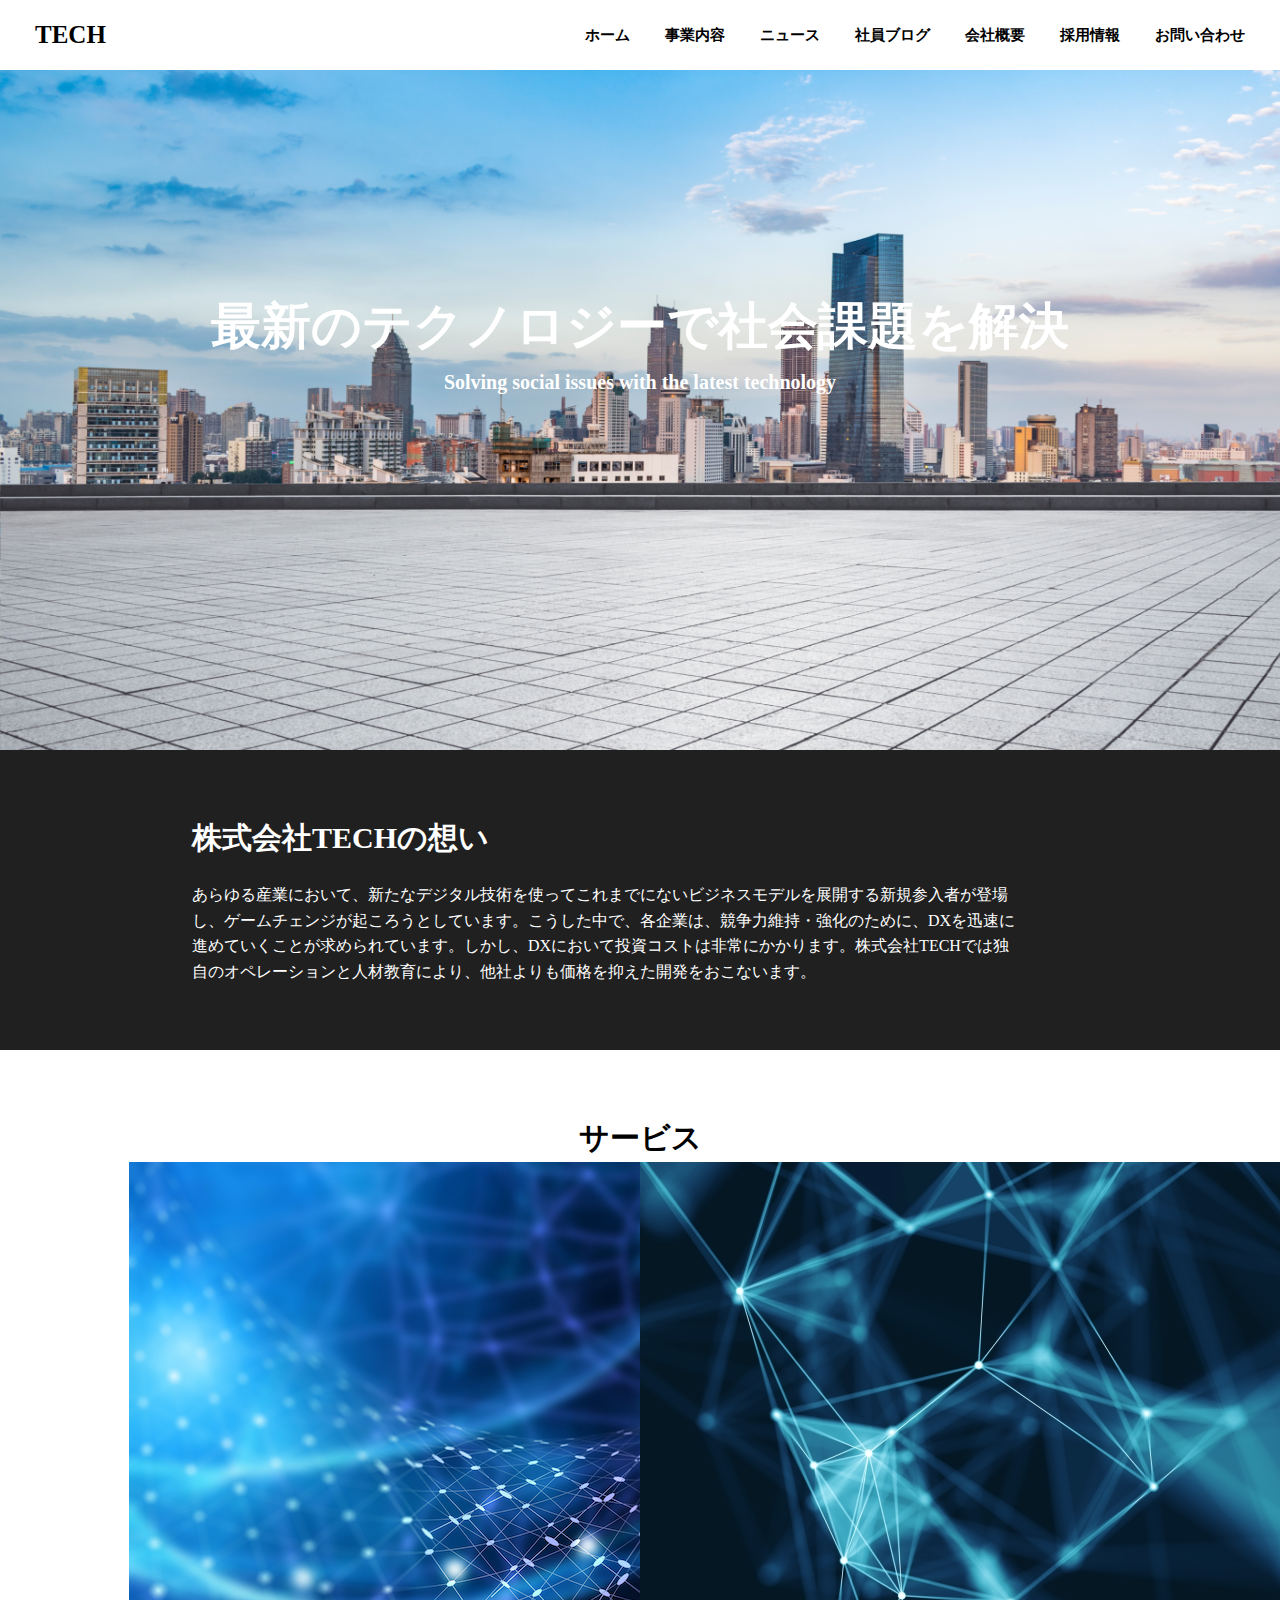
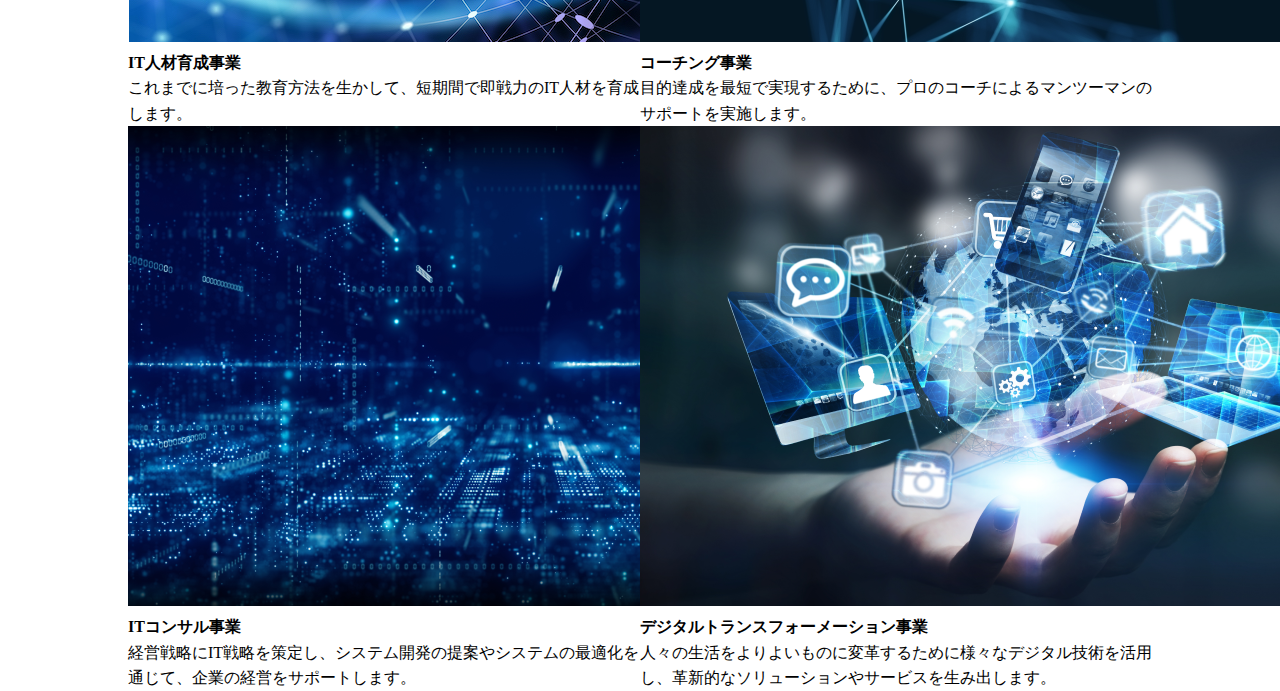
==== index.html @ 83965418 "take1" ====
<!DOCTYPE html>
<html lang="ja">
<head>
  <meta charset="UTF-8">
  <meta name="viewport" content="width=device-width, initial-scale=1.0">
  <link rel="stylesheet" href="css/style.css" />
  <title>株式会社TECH</title>
</head>
<header class="header">
  <div class="header-wrap">
    <h1 class="header-logo">TECH</h1>
    <nav class="header-nav">
      <ul>
        <li><a href="#">ホーム</a></li>
        <li><a href="#">事業内容</a></li>
        <li><a href="#">ニュース</a></li>
        <li><a href="#">社員ブログ</a></li>
        <li><a href="#">会社概要</a></li>
        <li><a href="#">採用情報</a></li>
        <li><a href="#">お問い合わせ</a></li>
      </ul>
    </nav>
  </div>
  <div id="hamburger">
    <span></span>
    <span></span>
    <span></span>
  </div>
</header>
<div class="eyecatch">
  <h1 class="title">最新のテクノロジーで社会課題を解決</h1>
  <p>Solving social issues with the latest technology</p>
</div>
<div class="header-last">
  <h1 class="title">株式会社TECHの想い</h1>
  <p>
    あらゆる産業において、新たなデジタル技術を使ってこれまでにないビジネスモデルを展開する新規参入者が登場し、ゲームチェンジが起ころうとしています。こうした中で、各企業は、競争力維持・強化のために、DXを迅速に進めていくことが求められています。しかし、DXにおいて投資コストは非常にかかります。株式会社TECHでは独自のオペレーションと人材教育により、他社よりも価格を抑えた開発をおこないます。
  </p>
</div>
<body>
  <main>
    <div class="service">
      <h1 class="service-title">サービス</h1>
      <div class="service-wrap">
        <div class="service-cat1">
          <img src="img/service1.png" alt="" />
          <h2>IT人材育成事業</h2>
          <p>これまでに培った教育方法を生かして、短期間で即戦力のIT人材を育成します。</p>
        </div>
        <div class="service-cat2">
          <img src="img/service2.png" alt="" />
          <h2>コーチング事業</h2>
          <p>目的達成を最短で実現するために、プロのコーチによるマンツーマンのサポートを実施します。</p>
        </div>
        <div class="service-cat3">
          <img src="img/service3.png" alt="" />
          <h2>ITコンサル事業</h2>
          <p>経営戦略にIT戦略を策定し、システム開発の提案やシステムの最適化を通じて、企業の経営をサポートします。</p>
        </div>
        <div class="service-cat4">
          <img src="img/service4.png" alt="" />
          <h2>デジタルトランスフォーメーション事業</h2>
          <p>人々の生活をよりよいものに変革するために様々なデジタル技術を活用し、革新的なソリューションやサービスを生み出します。</p>
        </div>
      </div>

    </div>
  </main>
</body>
</html>
---- css/style.css ----
@charset "UTF-8";

/*
html5doctor.com Reset Stylesheet
v1.6.1
Last Updated: 2010-09-17
Author: Richard Clark - http://richclarkdesign.com
Twitter: @rich_clark
*/

html,
body,
div,
span,
object,
iframe,
h1,
h2,
h3,
h4,
h5,
h6,
p,
blockquote,
pre,
abbr,
address,
cite,
code,
del,
dfn,
em,
img,
ins,
kbd,
q,
samp,
small,
strong,
sub,
sup,
var,
b,
i,
dl,
dt,
dd,
ol,
ul,
li,
fieldset,
form,
label,
legend,
table,
caption,
tbody,
tfoot,
thead,
tr,
th,
td,
article,
aside,
canvas,
details,
figcaption,
figure,
footer,
header,
hgroup,
menu,
nav,
section,
summary,
time,
mark,
audio,
video {
  margin: 0;
  padding: 0;
  border: 0;
  outline: 0;
  font-size: 100%;
  vertical-align: baseline;
  background: transparent;
}

body {
  line-height: 1.6;
}

article,
aside,
details,
figcaption,
figure,
footer,
header,
hgroup,
menu,
nav,
section {
  display: block;
}

nav ul {
  list-style: none;
}

blockquote,
q {
  quotes: none;
}

blockquote:before,
blockquote:after,
q:before,
q:after {
  content: "";
  content: none;
}

a {
  margin: 0;
  padding: 0;
  font-size: 100%;
  vertical-align: baseline;
  background: transparent;
}

/* change colours to suit your needs */
ins {
  background-color: #ff9;
  color: #000;
  text-decoration: none;
}

/* change colours to suit your needs */
mark {
  background-color: #ff9;
  color: #000;
  font-style: italic;
  font-weight: bold;
}

del {
  text-decoration: line-through;
}

abbr[title],
dfn[title] {
  border-bottom: 1px dotted;
  cursor: help;
}

table {
  border-collapse: collapse;
  border-spacing: 0;
}

/* change border colour to suit your needs */
hr {
  display: block;
  height: 1px;
  border: 0;
  border-top: 1px solid #cccccc;
  margin: 1em 0;
  padding: 0;
}

input,
select {
  vertical-align: middle;
}




.header {
  height: 70px;
  position: fixed;
  width: 100%;
  background-color: white;
}

.header-wrap {
  display: flex;
  justify-content: space-between;
  align-items: center;
}

.header-logo {
  font-size: 25px;
  font-weight: bold;
  margin-left: 35px;
  line-height: 70px;
}

.header-nav ul{
  display: flex;
}

.header-nav li {
  margin-right: 35px;
  font-size: 15px;
}

.header-nav a {
  color: #000;
  font-weight: bold;
  text-decoration: none;
}

.eyecatch {
  height: 80vh;
  width: 100%;
  background: url(../img/mv.png);
  background-size: cover;
  padding-top: 30px;
}

.eyecatch h1 {
  text-align: center;
  padding-top: 20%;
  color: white;
  font-size: 50px;
  font-weight: bold;
}

.eyecatch p {
  text-align: center;
  color: white;
  font-weight: bold;
  font-size: 20px;
}

.header-last {
  height: 300px;
  background-color: rgb(32, 32, 32);
}

.header-last h1 {
  color: white;
  font-weight: bold;
  font-size: 30px;
  padding-left: 15%;
  padding-top: 5%;
}

.header-last p {
  color: white;
  padding-left: 15%;
  width: 65%;
  padding-top: 20px;
}

.service-title {
  font-size: 30px;
  text-align: center;
  margin-top: 5%;
}

.service-wrap {
  display: flex;
  justify-content: center;
  flex-wrap: wrap;
  margin: 0 10%;
  /* padding: 20px 10%; */
}

.service-cat1,
.service-cat2,
.service-cat3,
.service-cat4 {
  width: 50%;
}
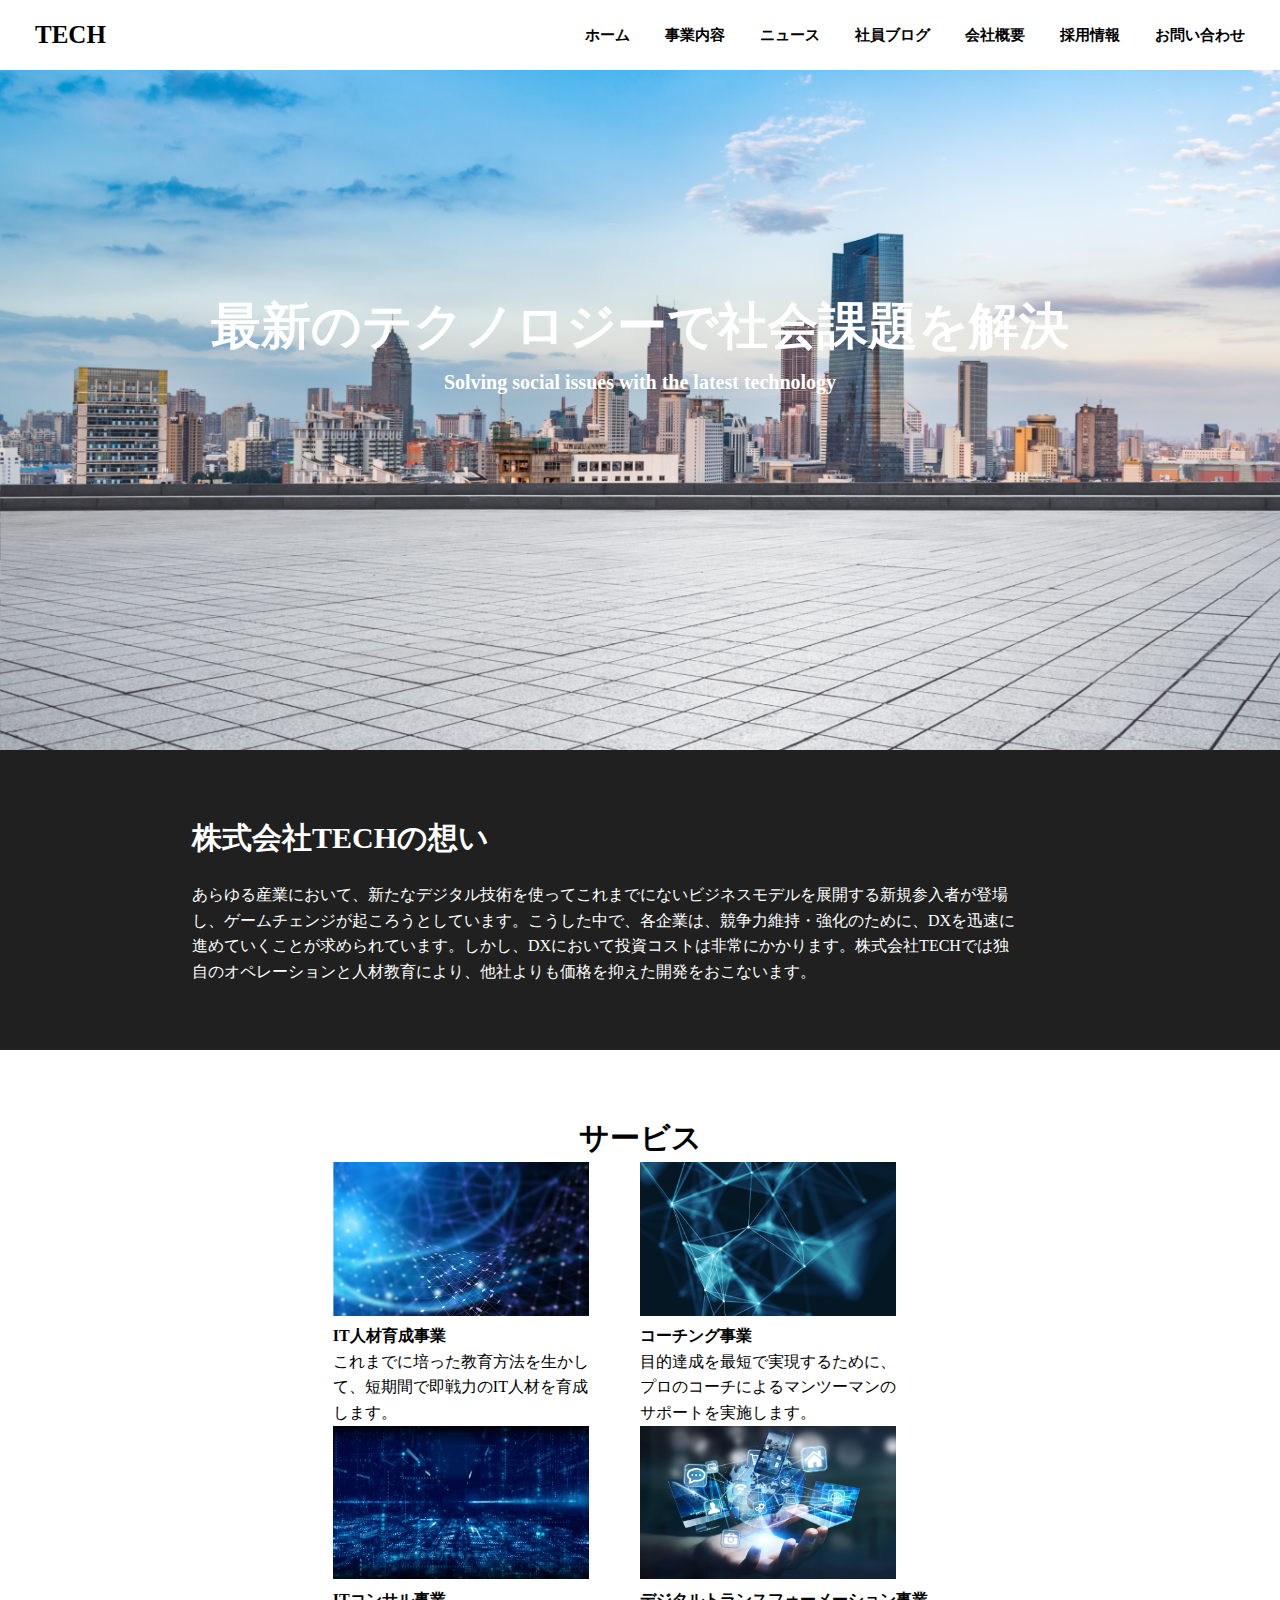
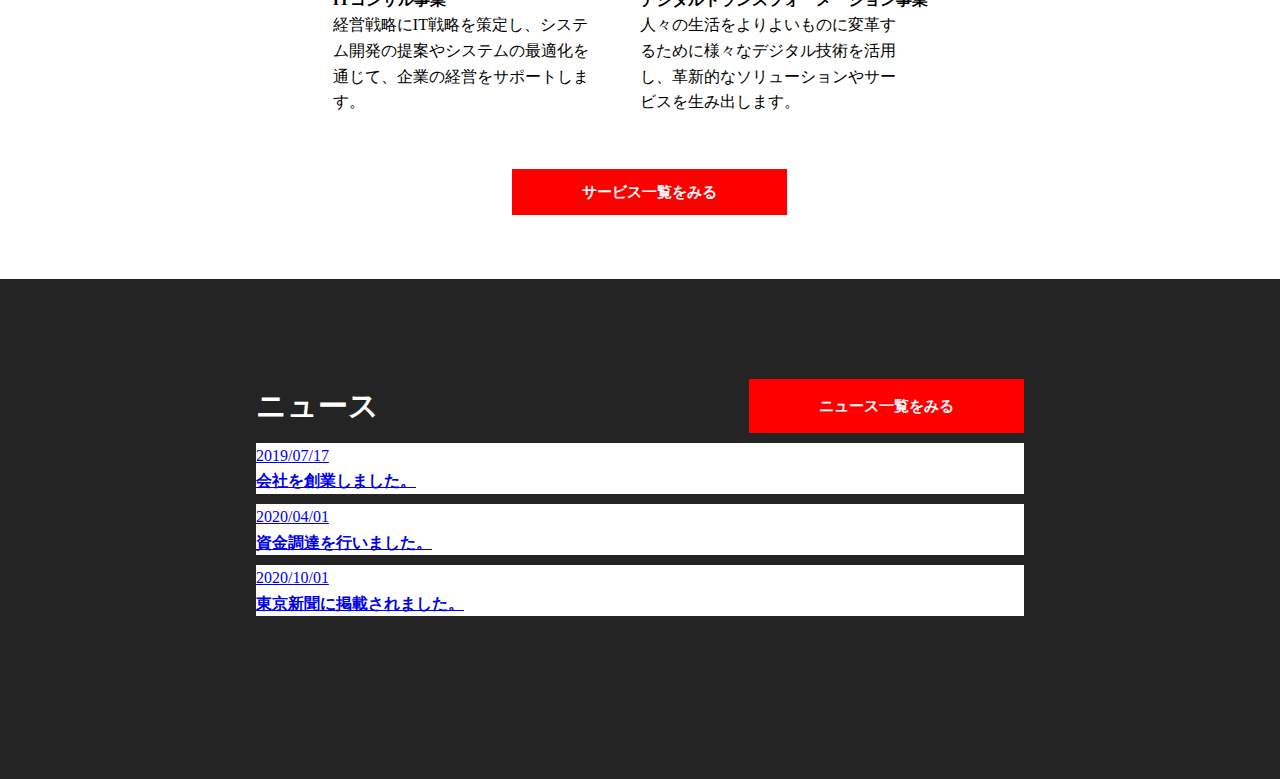
==== commit 67b72d0c: "take2" ====
--- a/index.html
+++ b/index.html
@@ -63,7 +63,35 @@
           <p>人々の生活をよりよいものに変革するために様々なデジタル技術を活用し、革新的なソリューションやサービスを生み出します。</p>
         </div>
       </div>
-
+     </div>
+    <div class="service-trap">
+      <a href="#" class="link">サービス一覧をみる</a>
+    </div>
+    <div class="news">
+      <div class="news-head">
+        <h1 class="title">ニュース</h1>
+        <a href="#" class="link">ニュース一覧をみる</a>
+      </div>
+      <div class="news-wrap">
+        <div class="news-list">
+          <a href="#" class="news-link">
+            <span class="news-date">2019/07/17</span>
+            <h3 class="news-topic">会社を創業しました。</h3>
+          </a>
+        </div>
+        <div class="news-list">
+          <a href="#" class="news-link">
+            <span class="news-date">2020/04/01</span>
+            <h3 class="news-topic">資金調達を行いました。</h3>
+          </a>
+        </div>
+        <div class="news-list">
+          <a href="#" class="news-link">
+            <span class="news-date">2020/10/01</span>
+            <h3 class="news-topic">東京新聞に掲載されました。</h3>
+          </a>
+        </div>
+      </div>
     </div>
   </main>
 </body>
--- a/css/style.css
+++ b/css/style.css
@@ -255,6 +255,10 @@
   padding-top: 20px;
 }
 
+.service {
+  height: auto;
+}
+
 .service-title {
   font-size: 30px;
   text-align: center;
@@ -266,7 +270,6 @@
   justify-content: center;
   flex-wrap: wrap;
   margin: 0 10%;
-  /* padding: 20px 10%; */
 }
 
 .service-cat1,
@@ -274,4 +277,85 @@
 .service-cat3,
 .service-cat4 {
   width: 50%;
+}
+
+.service-cat1 img,
+.service-cat2 img,
+.service-cat3 img,
+.service-cat4 img, 
+.service-cat1 p, 
+.service-cat2 p, 
+.service-cat3 p, 
+.service-cat4 p { 
+  width: 50%;
+  height: auto;
+}
+
+.service-cat1 img,
+.service-cat3 img, 
+.service-cat1 h2,
+.service-cat3 h2,
+.service-cat1 p,
+.service-cat3 p {  
+  margin-left: 40%;
+}
+
+.service-trap {
+  height: 100px;
+  margin-top: 5%;
+}
+
+.service-trap link {
+  padding-top: 100px;
+}
+
+.service-trap a {
+  width: 100%;
+  margin-left: 40%;
+}
+
+.link {
+  background: red;
+  color: white;
+  font-weight: bold;
+  text-align: center;
+  font-size: 15px;
+  padding: 15px 70px;
+  text-decoration: none;
+}
+
+.link:hover {
+  opacity: 0.7;
+}
+
+.news {
+  height: 500px;
+  background-color: rgb(36, 36, 36);
+}
+
+.news-head {
+  display: flex;
+  justify-content: space-between;
+  align-items: center;
+  width: 100%;
+}
+
+.news-head h1 {
+  color: white;
+  font-size: 30px;
+  margin-left: 20%;
+  margin-top: 100px;
+}
+
+.news-head a {
+  margin-right: 20%;
+  margin-top: 100px;
+}
+
+.news-list {
+  background-color: white;
+  margin-top: 10px;
+  width: 60%;
+  margin-left: 20%;
+  
 }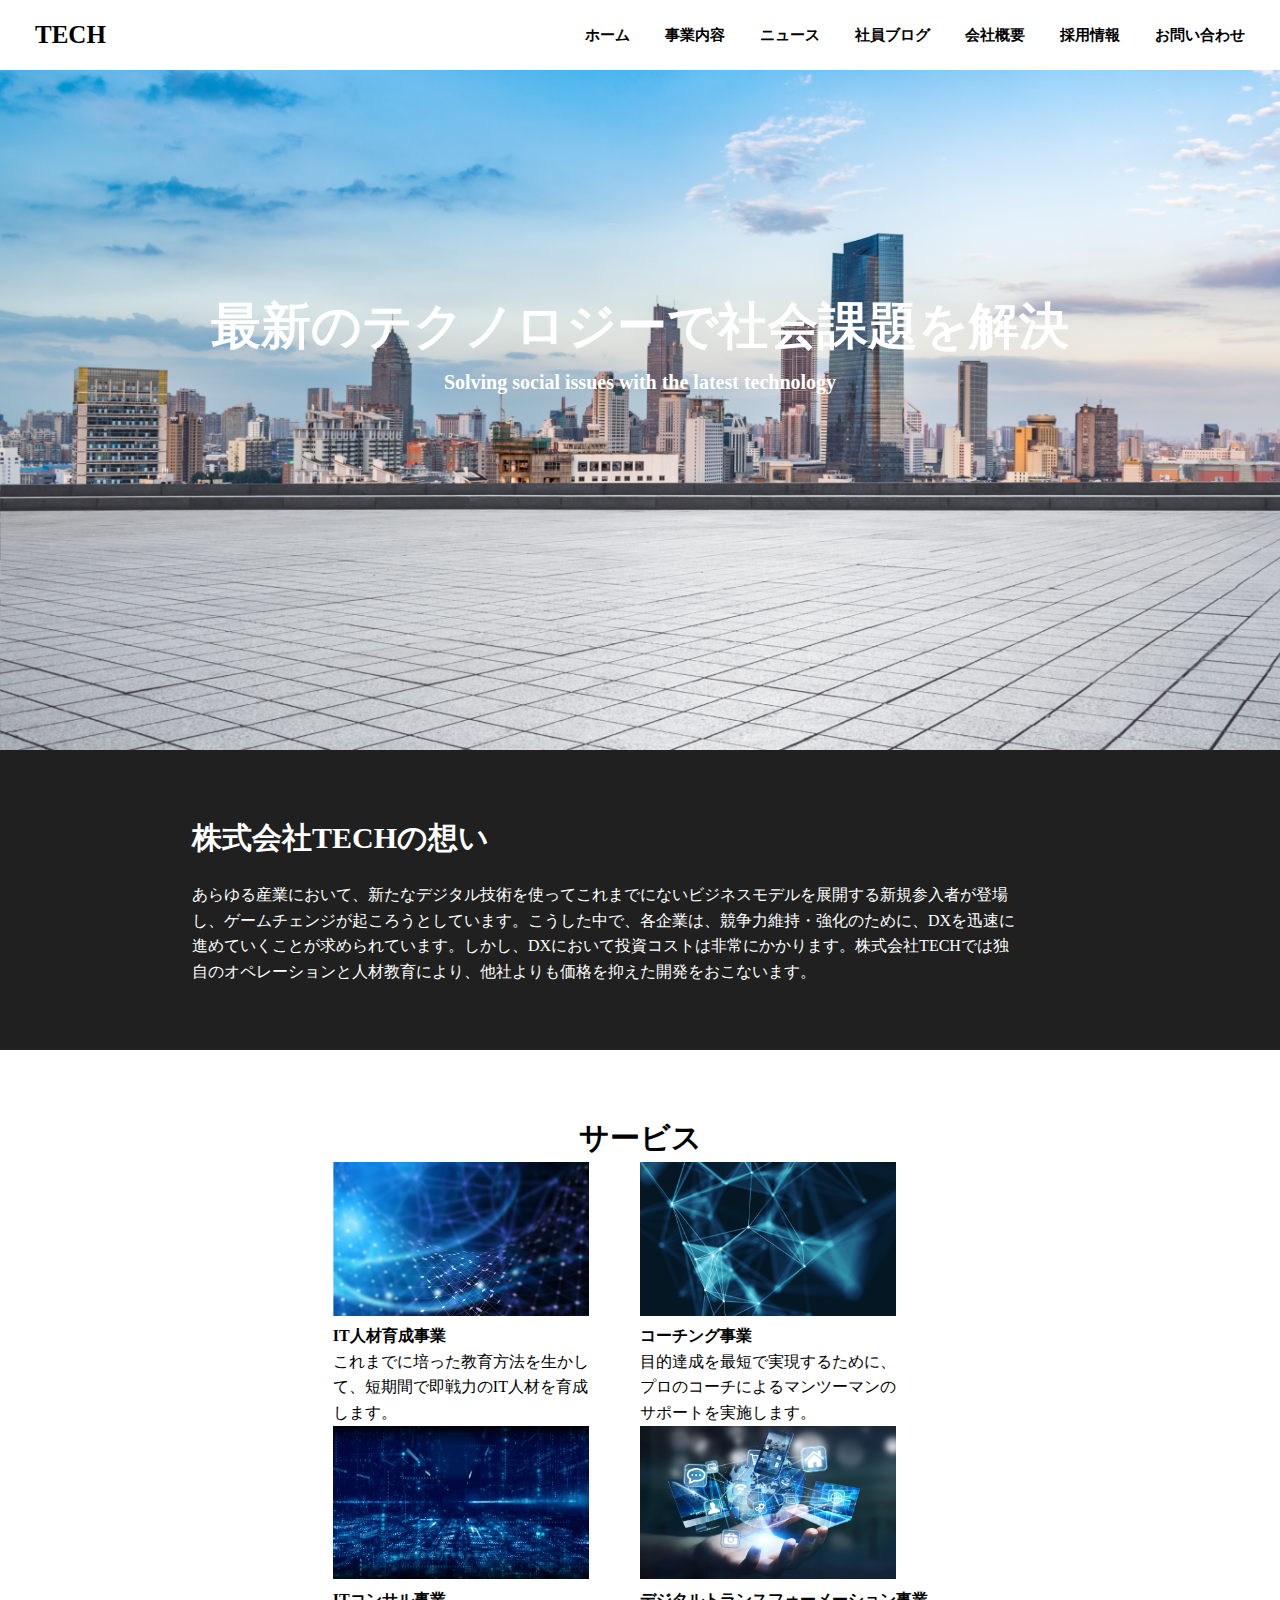
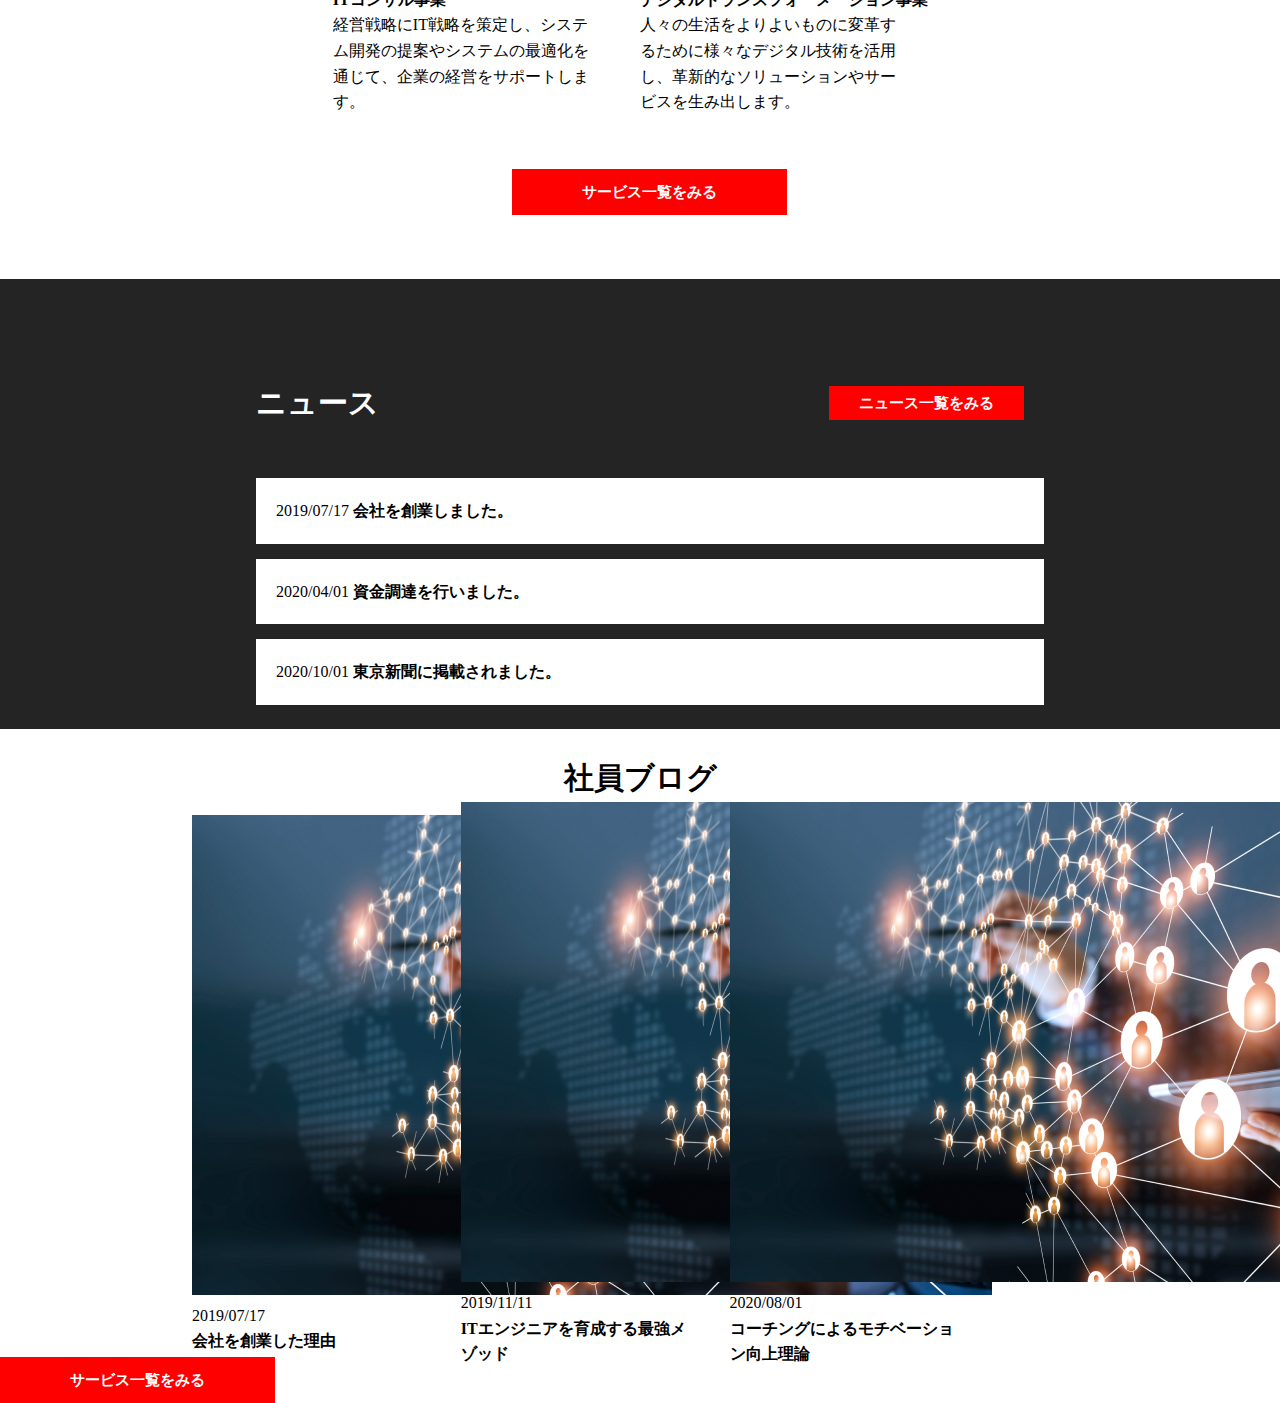
==== commit 9bcb7da7: "take3" ====
--- a/index.html
+++ b/index.html
@@ -93,6 +93,33 @@
         </div>
       </div>
     </div>
+    <dic class="blog">
+      <h2 class="title">社員ブログ</h2>
+      <div class="blog-wrap">
+        <div class="blog-kind">
+          <a href="#">
+            <img src="img/blog.png" alt="" />
+          </a>
+          <p class="blog-date">2019/07/17</p>
+          <h3 class="blog-topic">会社を創業した理由</h3>
+        </div>
+        <div class="blog-kind">
+          <a href="#">
+            <img src="img/blog.png" alt="" />
+          </a>
+          <p class="blog-date">2019/11/11</p>
+          <h3 class="blog-topic">ITエンジニアを育成する最強メゾッド</h3>
+        </div>
+        <div class="blog-kind">
+          <a href="#">
+            <img src="img/blog.png" alt="" />
+          </a>
+          <p class="blog-date">2020/08/01</p>
+          <h3 class="blog-topic">コーチングによるモチベーション向上理論</h3>
+        </div>
+      </div>
+      <a href="#" class="link">サービス一覧をみる</a>
+    </dic>
   </main>
 </body>
 </html>--- a/css/style.css
+++ b/css/style.css
@@ -329,7 +329,7 @@
 }
 
 .news {
-  height: 500px;
+  height: 450px;
   background-color: rgb(36, 36, 36);
 }
 
@@ -350,12 +350,64 @@
 .news-head a {
   margin-right: 20%;
   margin-top: 100px;
+  padding: 5px 30px;
+}
+
+.news-wrap {
+  margin-top: 4%;
 }
 
 .news-list {
   background-color: white;
-  margin-top: 10px;
+  margin-top: 15px;
   width: 60%;
   margin-left: 20%;
-  
-}+  padding: 20px 0 20px 20px;
+}
+
+.news-list h3 {
+  display: inline;
+  font-weight: bold;
+}
+
+.news-list a {
+  color: #000;
+  text-decoration: none;
+}
+
+.news-list:hover {
+  opacity: 0.7;
+}
+
+.blog {
+  height: auto;
+}
+
+.blog h2 {
+  font-weight: bold;
+  font-size: 30px;
+  text-align: center;
+  margin-top: 2%;
+}
+
+.blog-wrap {
+  display: flex;
+  justify-content: space-between;
+  align-items: center;
+  width: 60%;
+  padding: 0 15%;
+}
+
+.blog-kind {
+  width: 30%;
+  height: auto;
+}
+
+.blog-kind a {
+  width: 100%;
+  height: auto;
+}
+
+.blog-kind a:hover {
+  opacity: 0.7;
+}
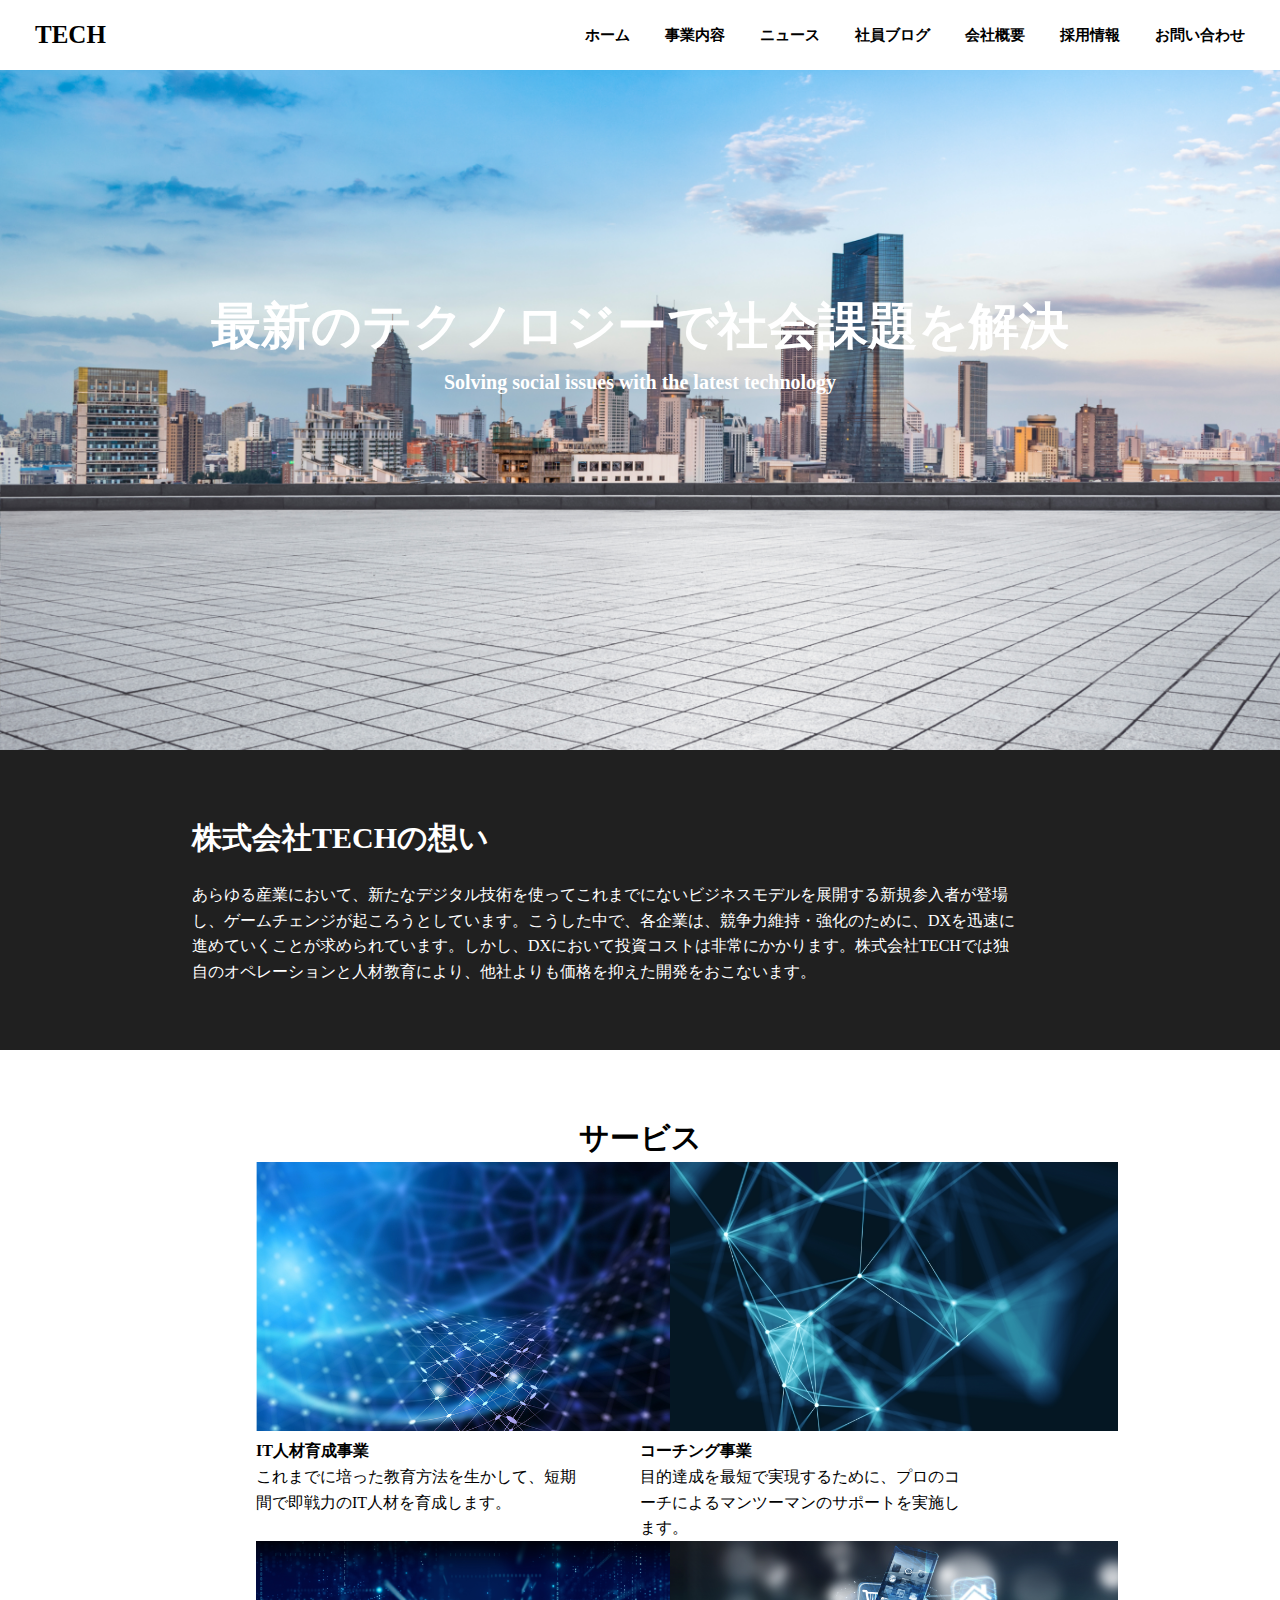
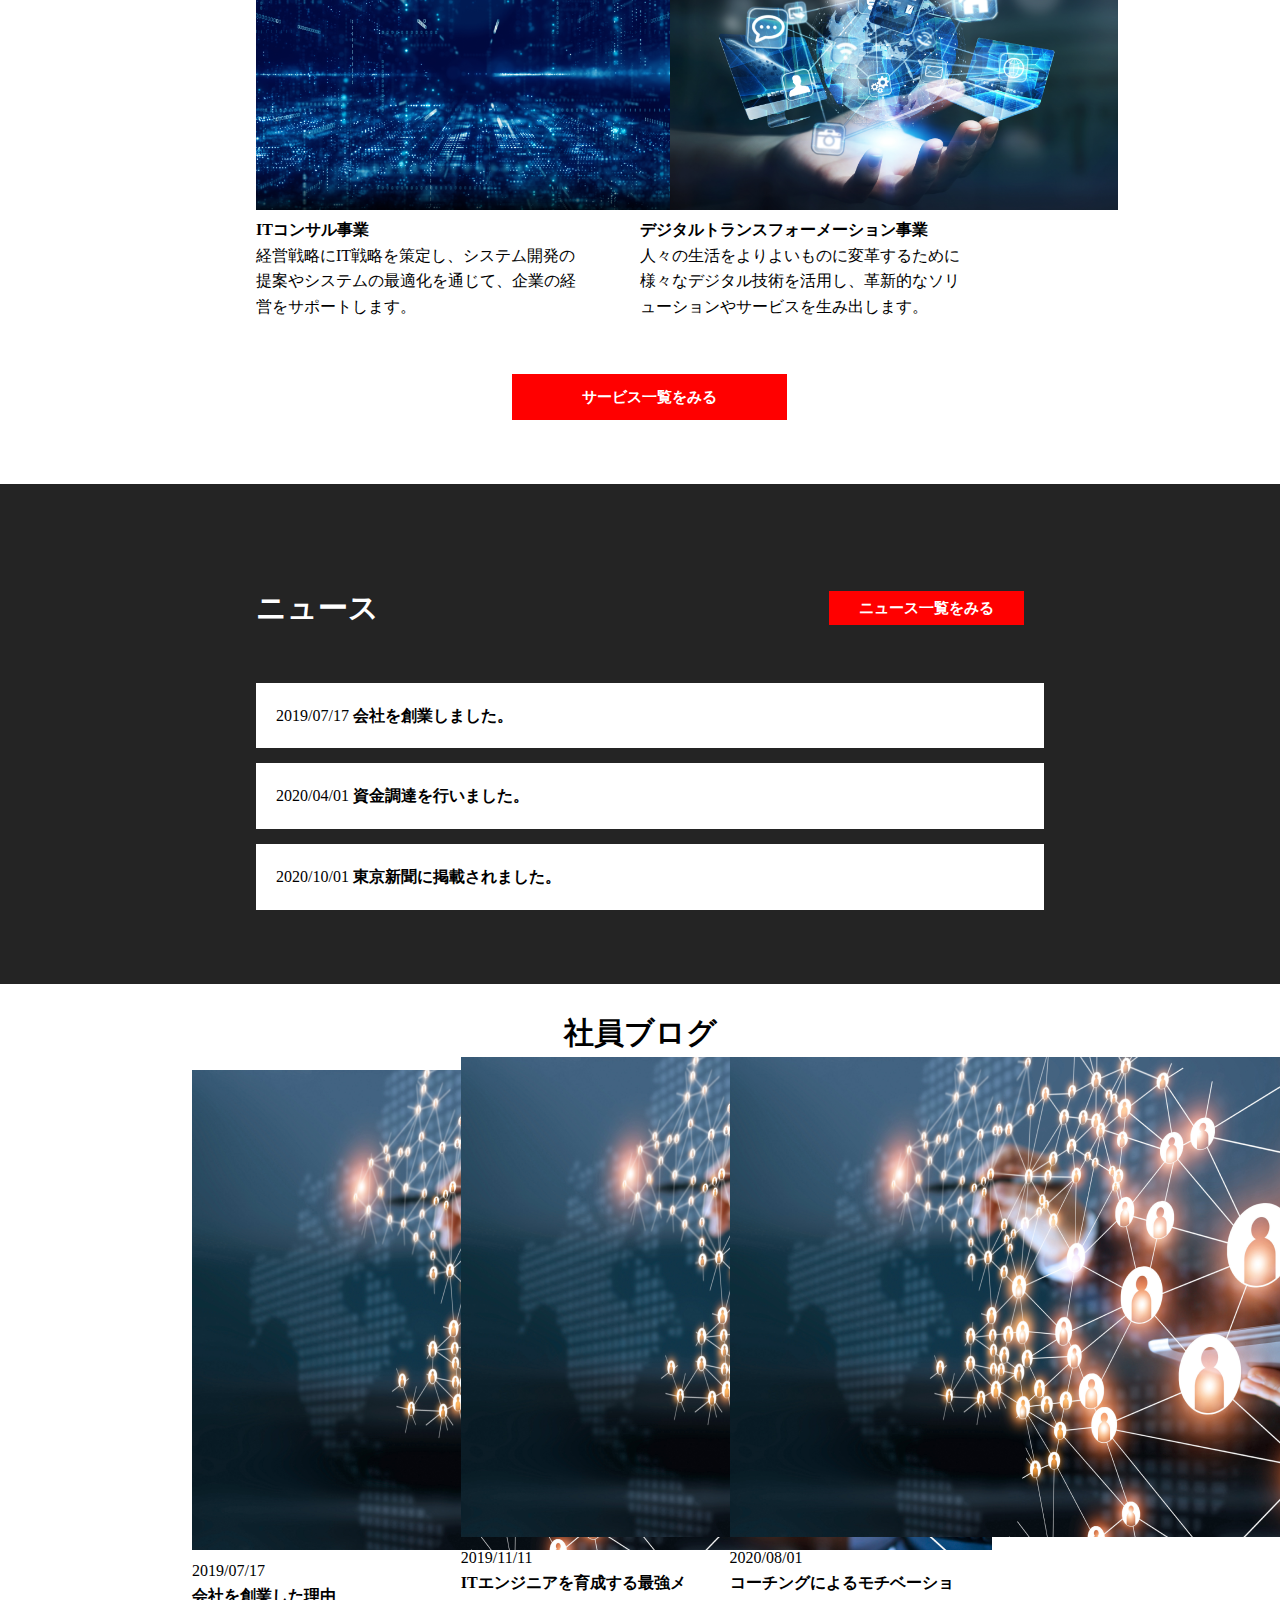
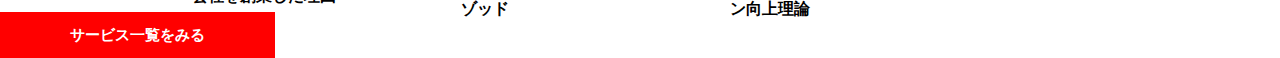
==== commit c91b833b: "take4" ====
--- a/index.html
+++ b/index.html
@@ -11,13 +11,13 @@
     <h1 class="header-logo">TECH</h1>
     <nav class="header-nav">
       <ul>
-        <li><a href="#">ホーム</a></li>
-        <li><a href="#">事業内容</a></li>
-        <li><a href="#">ニュース</a></li>
-        <li><a href="#">社員ブログ</a></li>
-        <li><a href="#">会社概要</a></li>
-        <li><a href="#">採用情報</a></li>
-        <li><a href="#">お問い合わせ</a></li>
+        <li><a href="index.html">ホーム</a></li>
+        <li><a href="service.html">事業内容</a></li>
+        <li><a href="news.html">ニュース</a></li>
+        <li><a href="blog.html">社員ブログ</a></li>
+        <li><a href="company.html">会社概要</a></li>
+        <li><a href="recruit.html">採用情報</a></li>
+        <li><a href="contact.html">お問い合わせ</a></li>
       </ul>
     </nav>
   </div>
@@ -43,34 +43,34 @@
       <h1 class="service-title">サービス</h1>
       <div class="service-wrap">
         <div class="service-cat1">
-          <img src="img/service1.png" alt="" />
+          <img src="img/service1.png" alt="" class="service-img" />
           <h2>IT人材育成事業</h2>
           <p>これまでに培った教育方法を生かして、短期間で即戦力のIT人材を育成します。</p>
         </div>
         <div class="service-cat2">
-          <img src="img/service2.png" alt="" />
-          <h2>コーチング事業</h2>
-          <p>目的達成を最短で実現するために、プロのコーチによるマンツーマンのサポートを実施します。</p>
+          <img src="img/service2.png" alt="" class="service-img" />
+          <h2 class="service-txt">コーチング事業</h2>
+          <p class="service-p">目的達成を最短で実現するために、プロのコーチによるマンツーマンのサポートを実施します。</p>
         </div>
         <div class="service-cat3">
-          <img src="img/service3.png" alt="" />
+          <img src="img/service3.png" alt="" class="service-img" />
           <h2>ITコンサル事業</h2>
           <p>経営戦略にIT戦略を策定し、システム開発の提案やシステムの最適化を通じて、企業の経営をサポートします。</p>
         </div>
         <div class="service-cat4">
-          <img src="img/service4.png" alt="" />
+          <img src="img/service4.png" alt="" class="service-img" />
           <h2>デジタルトランスフォーメーション事業</h2>
           <p>人々の生活をよりよいものに変革するために様々なデジタル技術を活用し、革新的なソリューションやサービスを生み出します。</p>
         </div>
       </div>
      </div>
     <div class="service-trap">
-      <a href="#" class="link">サービス一覧をみる</a>
+      <a href="service.html" class="link">サービス一覧をみる</a>
     </div>
     <div class="news">
       <div class="news-head">
         <h1 class="title">ニュース</h1>
-        <a href="#" class="link">ニュース一覧をみる</a>
+        <a href="news.html" class="link">ニュース一覧をみる</a>
       </div>
       <div class="news-wrap">
         <div class="news-list">
@@ -118,7 +118,7 @@
           <h3 class="blog-topic">コーチングによるモチベーション向上理論</h3>
         </div>
       </div>
-      <a href="#" class="link">サービス一覧をみる</a>
+      <a href="blog.html" class="link">サービス一覧をみる</a>
     </dic>
   </main>
 </body>
--- a/css/style.css
+++ b/css/style.css
@@ -269,7 +269,7 @@
   display: flex;
   justify-content: center;
   flex-wrap: wrap;
-  margin: 0 10%;
+  width: 100%;
 }
 
 .service-cat1,
@@ -277,6 +277,18 @@
 .service-cat3,
 .service-cat4 {
   width: 50%;
+}
+
+.service-cat2 .service-img,
+.service-cat4 .service-img {
+  margin-left: 30px;
+}
+
+.service-cat1 .service-img,
+.service-cat2 .service-img,
+.service-cat3 .service-img,
+.service-cat4 .service-img {
+  width: 70%;
 }
 
 .service-cat1 img,
@@ -329,7 +341,7 @@
 }
 
 .news {
-  height: 450px;
+  height: 500px;
   background-color: rgb(36, 36, 36);
 }
 
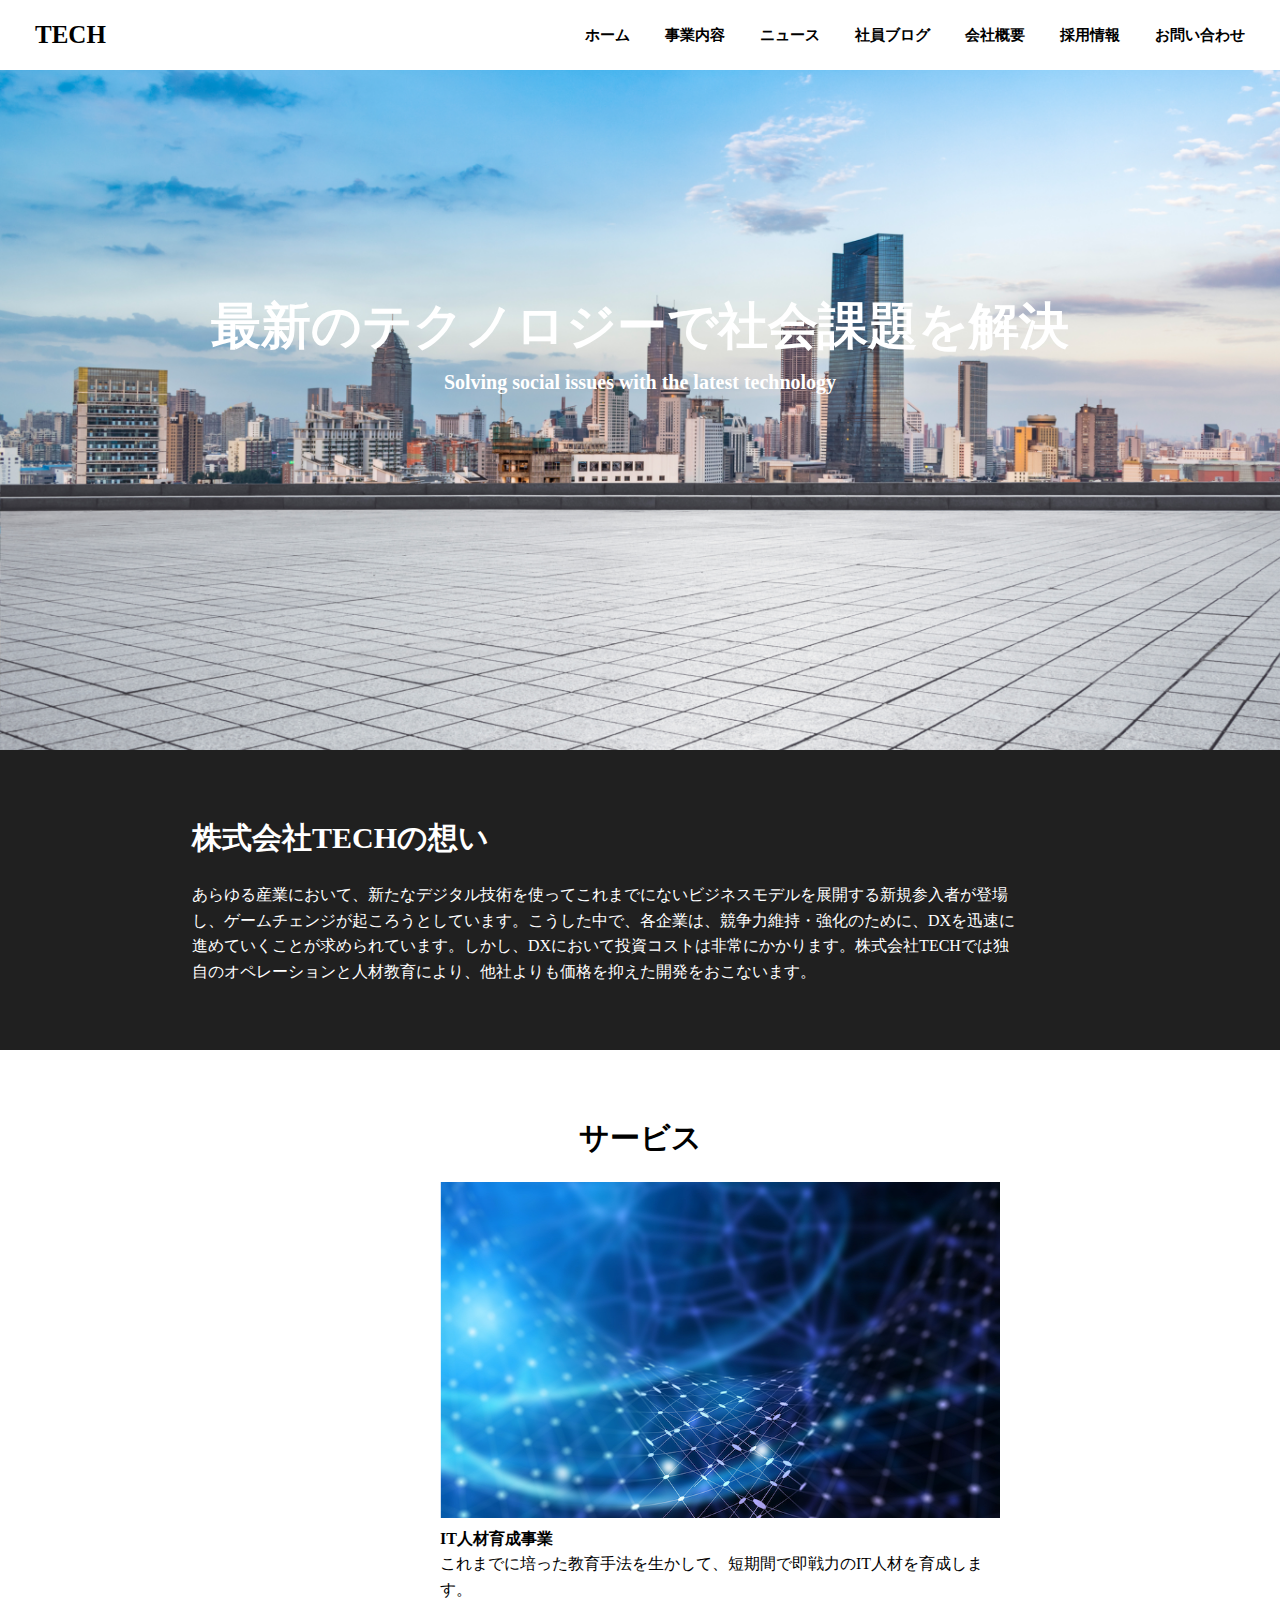
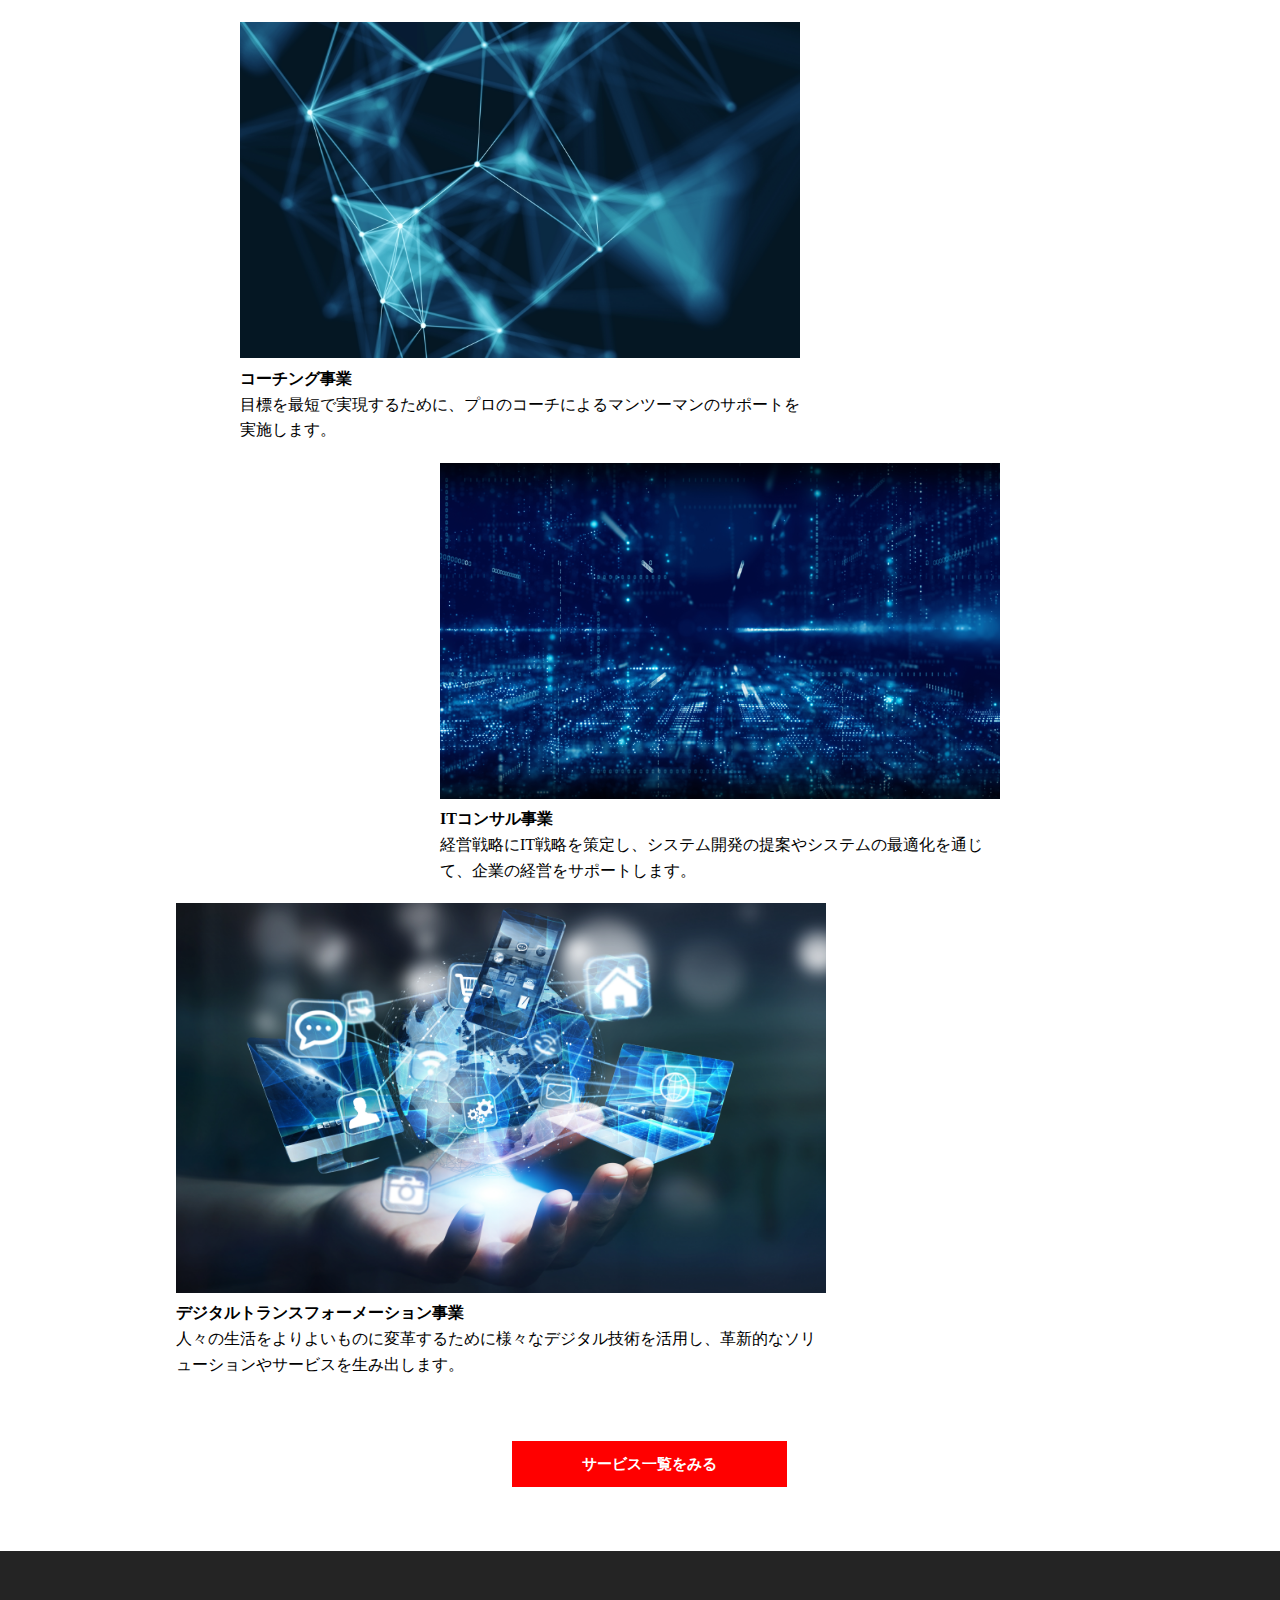
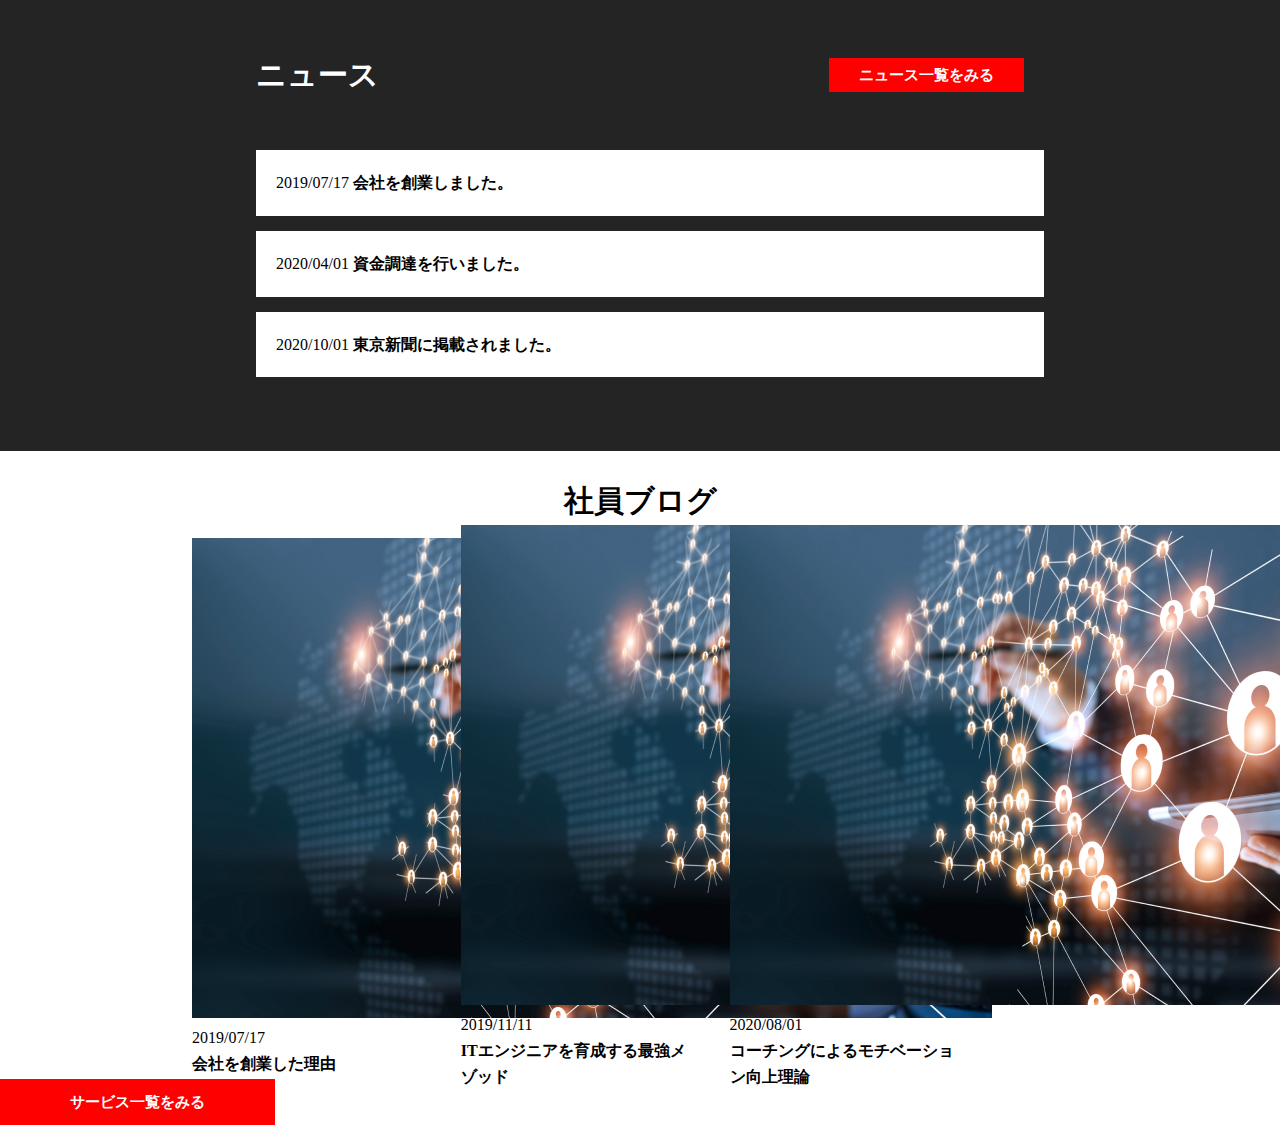
==== commit a8934e1e: "take5" ====
--- a/index.html
+++ b/index.html
@@ -43,27 +43,27 @@
       <h1 class="service-title">サービス</h1>
       <div class="service-wrap">
         <div class="service-cat1">
-          <img src="img/service1.png" alt="" class="service-img" />
-          <h2>IT人材育成事業</h2>
-          <p>これまでに培った教育方法を生かして、短期間で即戦力のIT人材を育成します。</p>
+          <img src="img/service1.png" alt="" />
+          <h3>IT人材育成事業</h3>
+          <p>これまでに培った教育手法を生かして、短期間で即戦力のIT人材を育成します。</p>
         </div>
-        <div class="service-cat2">
-          <img src="img/service2.png" alt="" class="service-img" />
-          <h2 class="service-txt">コーチング事業</h2>
-          <p class="service-p">目的達成を最短で実現するために、プロのコーチによるマンツーマンのサポートを実施します。</p>
+        <div class="service-cat">
+          <img src="img/service2.png" alt="" />
+          <h3>コーチング事業</h3>
+          <p>目標を最短で実現するために、プロのコーチによるマンツーマンのサポートを実施します。</p>
         </div>
-        <div class="service-cat3">
-          <img src="img/service3.png" alt="" class="service-img" />
-          <h2>ITコンサル事業</h2>
+        <div class="service-cat1">
+          <img src="img/service3.png" alt="" />
+          <h3>ITコンサル事業</h3>
           <p>経営戦略にIT戦略を策定し、システム開発の提案やシステムの最適化を通じて、企業の経営をサポートします。</p>
         </div>
-        <div class="service-cat4">
-          <img src="img/service4.png" alt="" class="service-img" />
-          <h2>デジタルトランスフォーメーション事業</h2>
-          <p>人々の生活をよりよいものに変革するために様々なデジタル技術を活用し、革新的なソリューションやサービスを生み出します。</p>
+        <div class="service-cat">
+          <img src="img/service4.png" alt="" />
+          <h3>デジタルトランスフォーメーション事業</h3>
+          <p class="service-p">人々の生活をよりよいものに変革するために様々なデジタル技術を活用し、革新的なソリューションやサービスを生み出します。</p>
         </div>
       </div>
-     </div>
+    </div>
     <div class="service-trap">
       <a href="service.html" class="link">サービス一覧をみる</a>
     </div>
--- a/css/style.css
+++ b/css/style.css
@@ -266,50 +266,31 @@
 }
 
 .service-wrap {
+  justify-content: center;
   display: flex;
-  justify-content: center;
   flex-wrap: wrap;
-  width: 100%;
-}
-
-.service-cat1,
-.service-cat2,
-.service-cat3,
-.service-cat4 {
-  width: 50%;
-}
-
-.service-cat2 .service-img,
-.service-cat4 .service-img {
-  margin-left: 30px;
-}
-
-.service-cat1 .service-img,
-.service-cat2 .service-img,
-.service-cat3 .service-img,
-.service-cat4 .service-img {
+  margin-top: 10px;
+}
+
+.service-cat,
+.service-cat1 {
+  margin: 10px 0;
+}
+
+.service-cat p,
+.service-cat1 p {
   width: 70%;
 }
 
+.service-cat img,
+.service-cat1 img {
+  width: 70%;
+}
+
 .service-cat1 img,
-.service-cat2 img,
-.service-cat3 img,
-.service-cat4 img, 
-.service-cat1 p, 
-.service-cat2 p, 
-.service-cat3 p, 
-.service-cat4 p { 
-  width: 50%;
-  height: auto;
-}
-
-.service-cat1 img,
-.service-cat3 img, 
-.service-cat1 h2,
-.service-cat3 h2,
 .service-cat1 p,
-.service-cat3 p {  
-  margin-left: 40%;
+.service-cat1 h3 {
+  margin-left: 25%;
 }
 
 .service-trap {
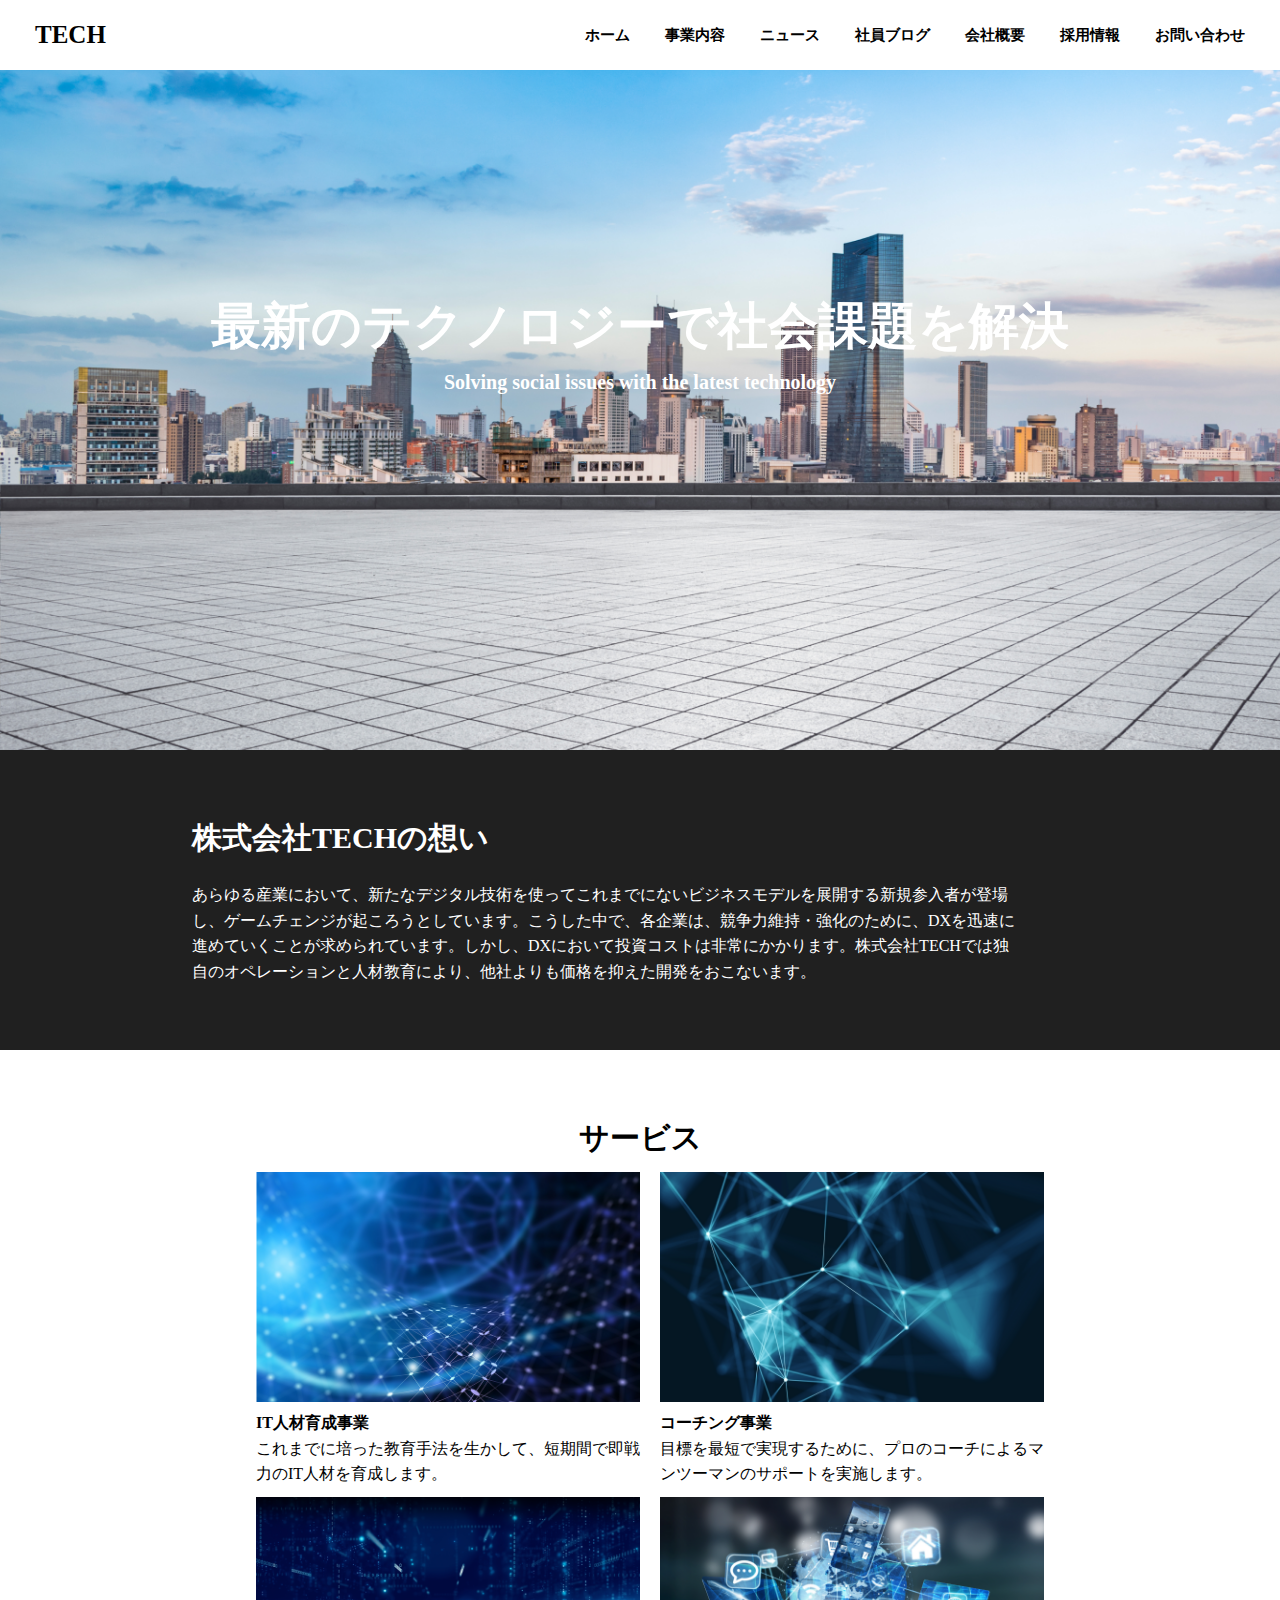
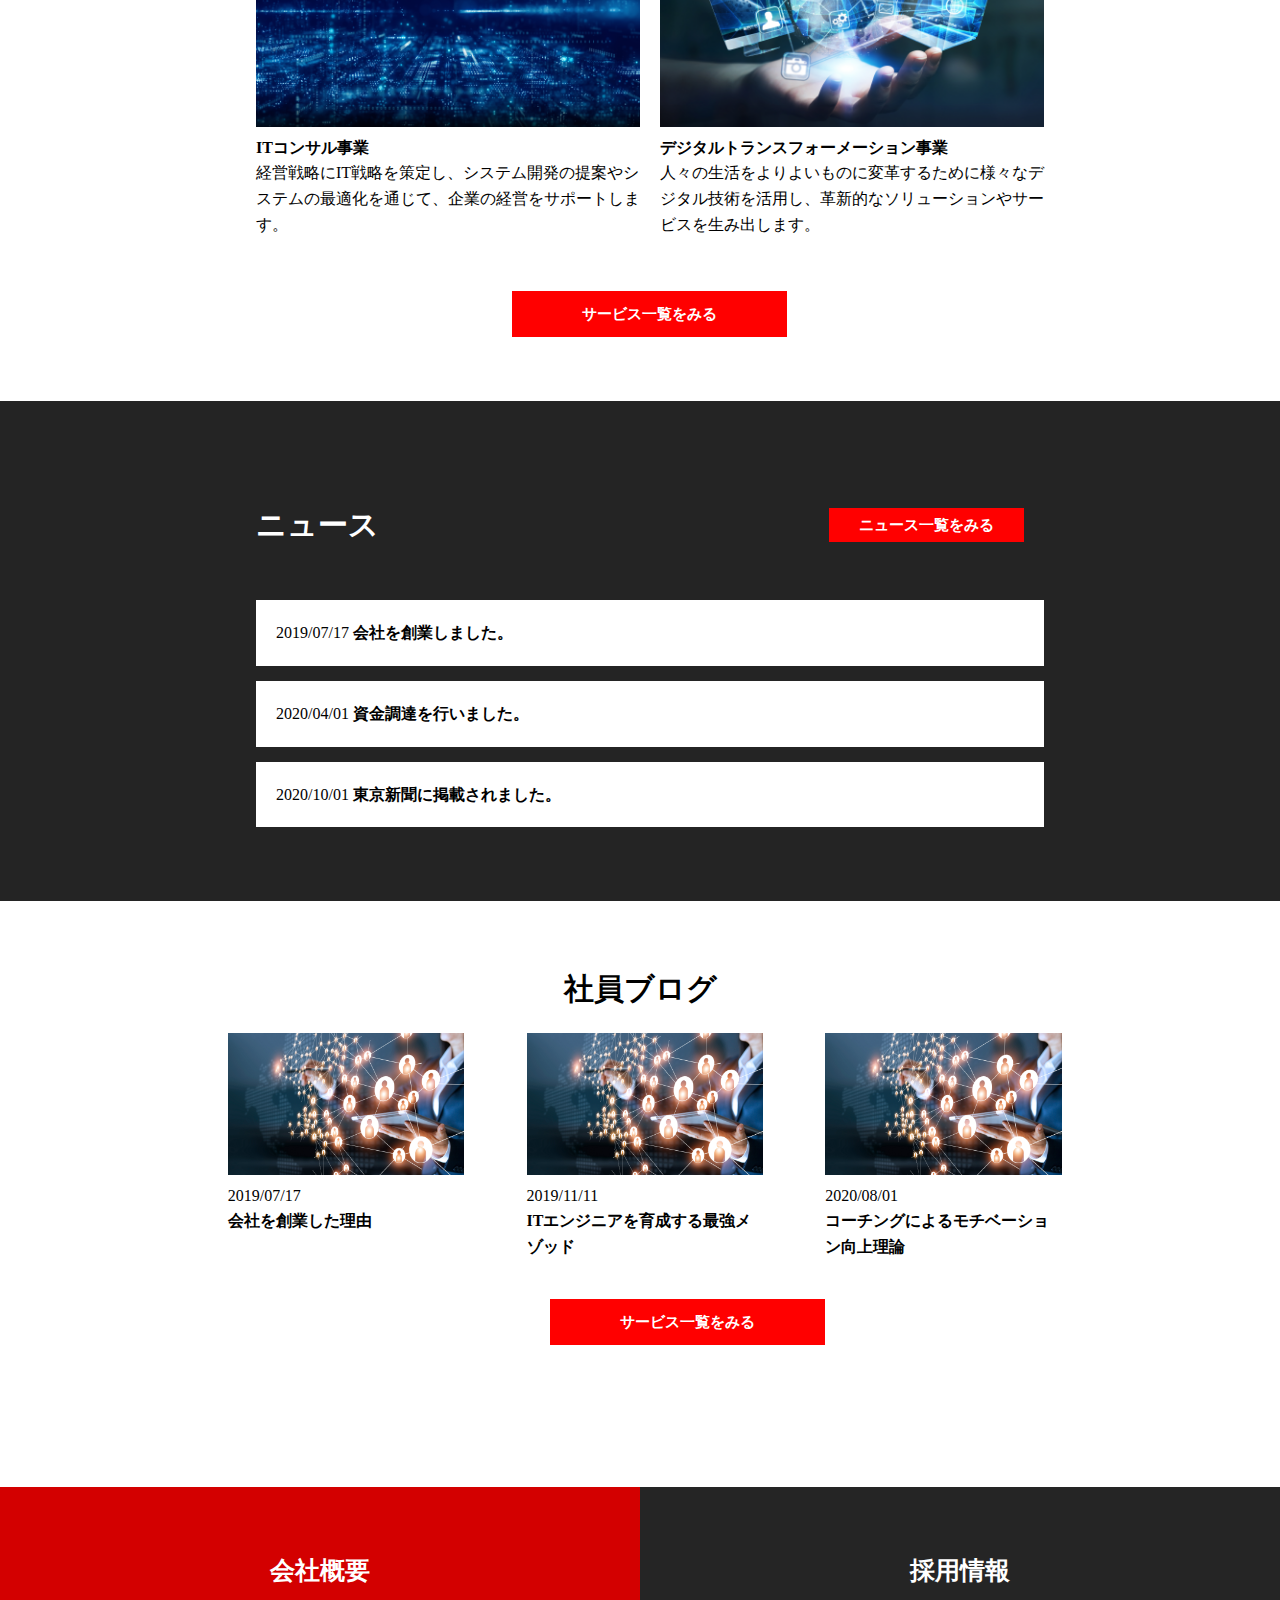
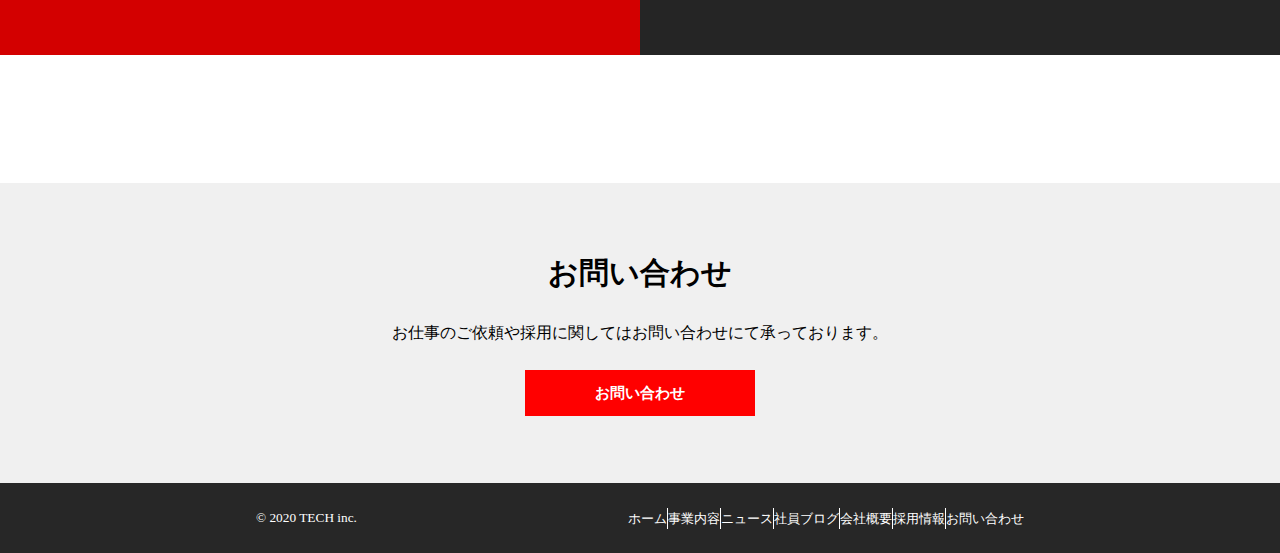
==== commit e26e5d15: "take6" ====
--- a/index.html
+++ b/index.html
@@ -96,21 +96,21 @@
     <dic class="blog">
       <h2 class="title">社員ブログ</h2>
       <div class="blog-wrap">
-        <div class="blog-kind">
+        <div class="blog-kind1">
           <a href="#">
             <img src="img/blog.png" alt="" />
           </a>
           <p class="blog-date">2019/07/17</p>
           <h3 class="blog-topic">会社を創業した理由</h3>
         </div>
-        <div class="blog-kind">
+        <div class="blog-kind2">
           <a href="#">
             <img src="img/blog.png" alt="" />
           </a>
           <p class="blog-date">2019/11/11</p>
           <h3 class="blog-topic">ITエンジニアを育成する最強メゾッド</h3>
         </div>
-        <div class="blog-kind">
+        <div class="blog-kind3">
           <a href="#">
             <img src="img/blog.png" alt="" />
           </a>
@@ -118,8 +118,41 @@
           <h3 class="blog-topic">コーチングによるモチベーション向上理論</h3>
         </div>
       </div>
-      <a href="blog.html" class="link">サービス一覧をみる</a>
+      <div class="blog-last">
+        <a href="blog.html" class="link">サービス一覧をみる</a>
+      </div>
     </dic>
+    <div class="recruit">
+      <div class="recruit-wrap">
+        <a href="company.html" class="company">
+          <h1>会社概要</h1>
+        </a>
+        <a href="recruit.html" class="black">
+          <h1>採用情報</h1>
+        </a>
+      </div>
+    </div>
+    <div class="contact">
+      <h2>お問い合わせ</h2>
+      <p>お仕事のご依頼や採用に関してはお問い合わせにて承っております。</p>
+      <a href="contact.html" class="link">お問い合わせ</a>
+    </div>
+    <footer class="footer">
+      <div class="footer-wrap">
+        <div class="footer-logo">©︎ 2020 TECH inc.</div>
+        <nav class="footer-nav">
+          <ul>
+            <li><a href="index.html">ホーム</a></li>
+            <li><a href="service.html">事業内容</a></li>
+            <li><a href="news.html">ニュース</a></li>
+            <li><a href="blog.html">社員ブログ</a></li>
+            <li><a href="company.html">会社概要</a></li>
+            <li><a href="recruit.html">採用情報</a></li>
+            <li><a href="contact.html">お問い合わせ</a></li>
+          </ul>
+        </nav>
+      </div>
+    </footer>
   </main>
 </body>
 </html>--- a/css/style.css
+++ b/css/style.css
@@ -255,6 +255,10 @@
   padding-top: 20px;
 }
 
+.main {
+  height: auto;
+}
+
 .service {
   height: auto;
 }
@@ -266,13 +270,31 @@
 }
 
 .service-wrap {
-  justify-content: center;
+  /* justify-content: center; */
   display: flex;
   flex-wrap: wrap;
+  /* margin-top: 10px; */
+}
+
+.service-wrap img {
+  width: 100%;
   margin-top: 10px;
 }
 
-.service-cat,
+.service-cat, .service-cat1 {
+  width: 30%;
+  margin-left: 20px;
+}
+
+/* .service-cat img, .service-cat1 img {
+  width: 90%;
+} */
+
+.service-cat1 {
+  margin-left: 20%;
+}
+
+/* .service-cat,
 .service-cat1 {
   margin: 10px 0;
 }
@@ -291,7 +313,7 @@
 .service-cat1 p,
 .service-cat1 h3 {
   margin-left: 25%;
-}
+} */
 
 .service-trap {
   height: 100px;
@@ -380,27 +402,132 @@
   font-weight: bold;
   font-size: 30px;
   text-align: center;
-  margin-top: 2%;
+  margin-top: 5%;
 }
 
 .blog-wrap {
+  display: flex;
+  justify-content: center;
+  width: 70%;
+  padding: 20px 15%;
+  /* margin-left: 3%; */
+}
+
+.blog-kind1, .blog-kind2, .blog-kind3 {
+  width: 50%;
+  height: auto;
+  align-items: center;
+  margin-left: 4%;
+}
+
+.blog-kind1 img, .blog-kind2 img, .blog-kind3 img {
+  width: 90%;
+}
+
+.blog-kind1 h3, .blog-kind2 h3, .blog-kind3 h3 {
+  width: 90%;
+}
+
+.blog-kind1 a:hover, .blog-kind2 a:hover, .blog-kind3 a:hover {
+  opacity: 0.7;
+}
+
+.blog-last {
+  height: 50px;
+  margin-top: 30px;
+}
+
+.blog-last a {
+  margin-left: 43%;
+}
+
+.recruit {
+  background-color: white;
+  height: auto;
+}
+
+.recruit-wrap {
+  display: flex;
+  justify-content: flex-start;
+  margin-top: 10%;
+}
+
+.recruit-wrap .company {
+  background-color: rgb(211, 0, 0);
+  color: white;
+  font-size: 25px;
+  text-decoration: none;  
+  text-align: center;
+  padding: 5% 0;
+  width: 50%;
+}
+
+.recruit-wrap .black {
+  background-color: rgb(37, 37, 37);
+  color: white;
+  font-size: 25px;
+  text-decoration: none;  
+  text-align: center;
+  padding: 5% 0;
+  width: 50%;
+}
+
+.black:hover, .company:hover {
+  opacity: 0.7;
+}
+
+.contact {
+  background-color: rgb(240, 240, 240);
+  height: 300px;
+  margin-top: 10%;
+  text-align: center;
+  line-height: 60px;
+}
+
+.contact h2 {
+  font-size: 30px;
+  padding-top: 60px;
+}
+
+.footer {
+  height: 70px;
+  background: rgb(39, 39, 39);
+}
+
+.footer-wrap {
   display: flex;
   justify-content: space-between;
   align-items: center;
-  width: 60%;
-  padding: 0 15%;
-}
-
-.blog-kind {
-  width: 30%;
-  height: auto;
-}
-
-.blog-kind a {
-  width: 100%;
-  height: auto;
-}
-
-.blog-kind a:hover {
-  opacity: 0.7;
-}
+}
+
+.footer-logo {
+  color: white;
+  font-size: smaller;
+  margin-left: 20%;
+  line-height: 70px;
+}
+
+.footer-nav {
+  margin-right: 20%;
+  font-size: smaller;
+}
+
+.footer-nav ul {
+  display: flex;
+}
+
+.footer-nav li {
+  flex-grow: 2;
+  text-align: center;
+  list-style-type: none;
+  justify-content: space-between;
+}
+
+.footer-nav li + li {
+  border-left: 1px solid white;
+}
+
+.footer-nav a {
+  text-decoration: none;
+  color: white;
+}
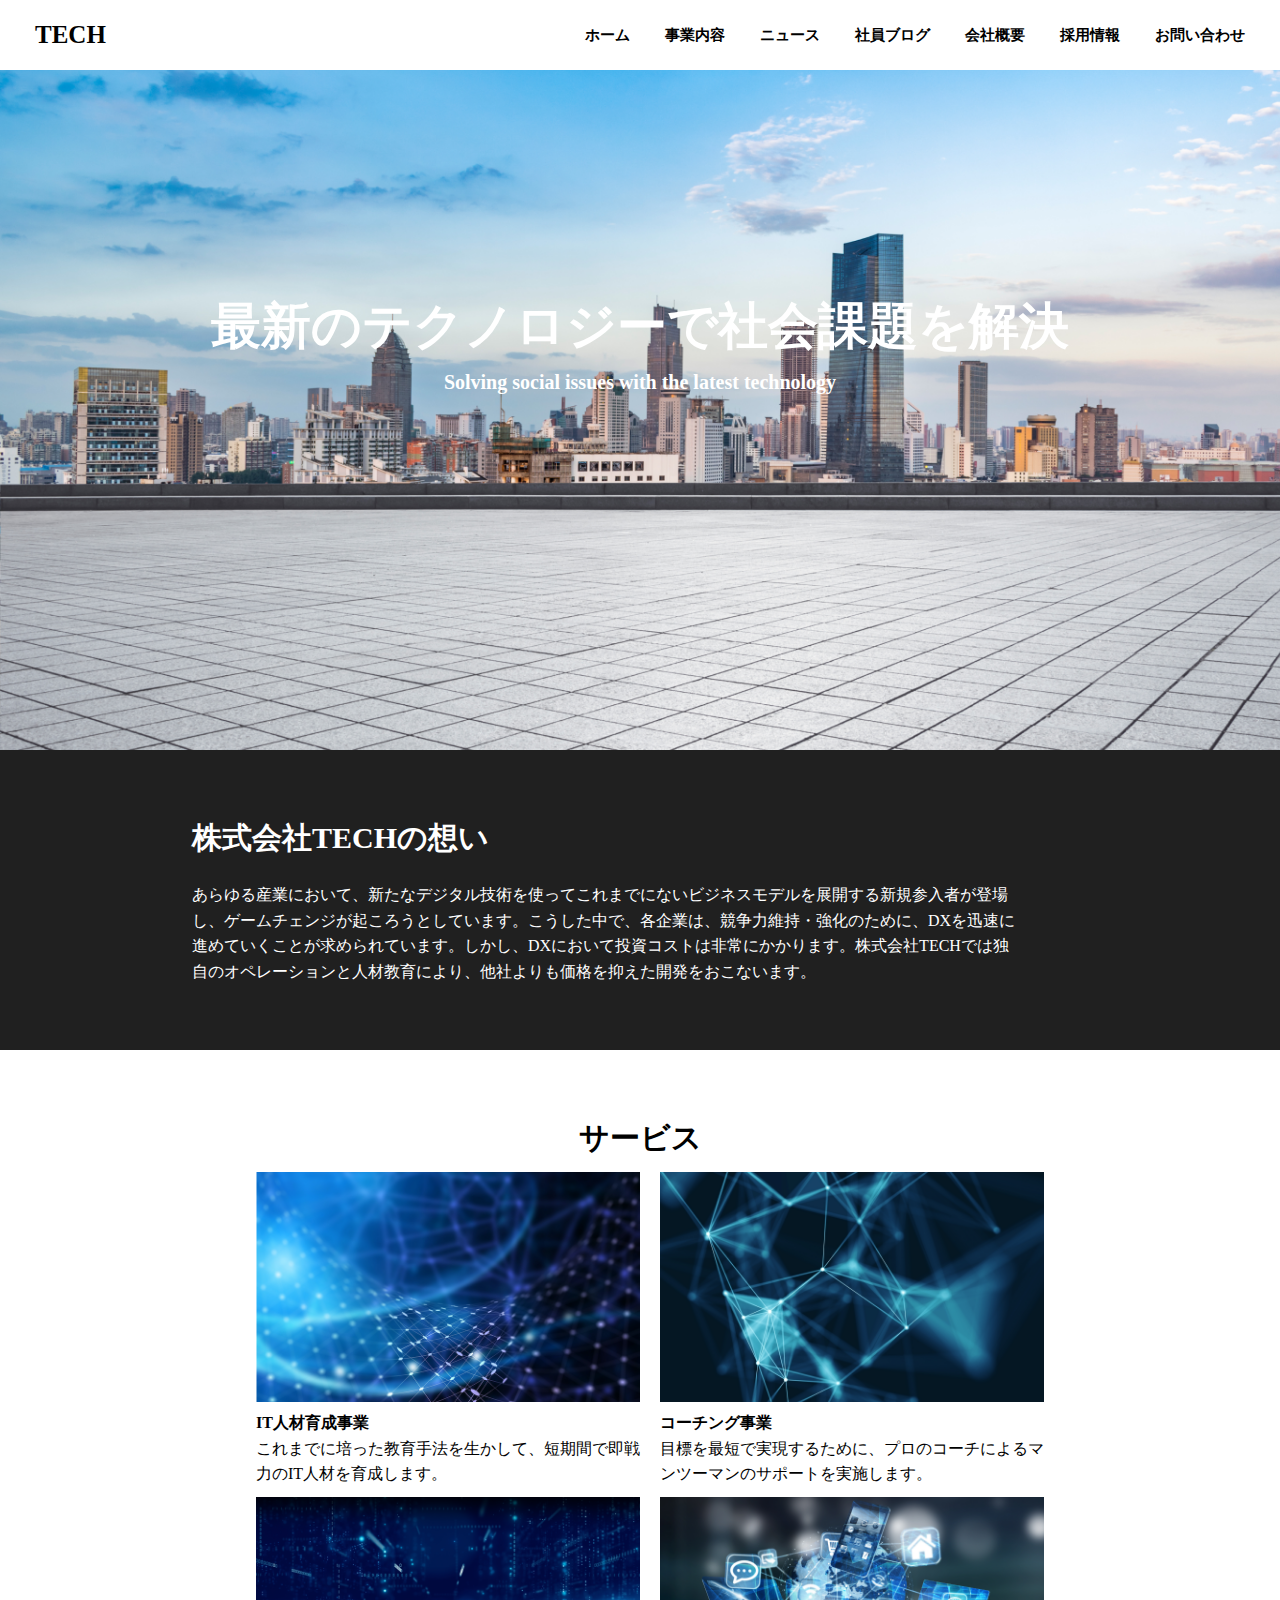
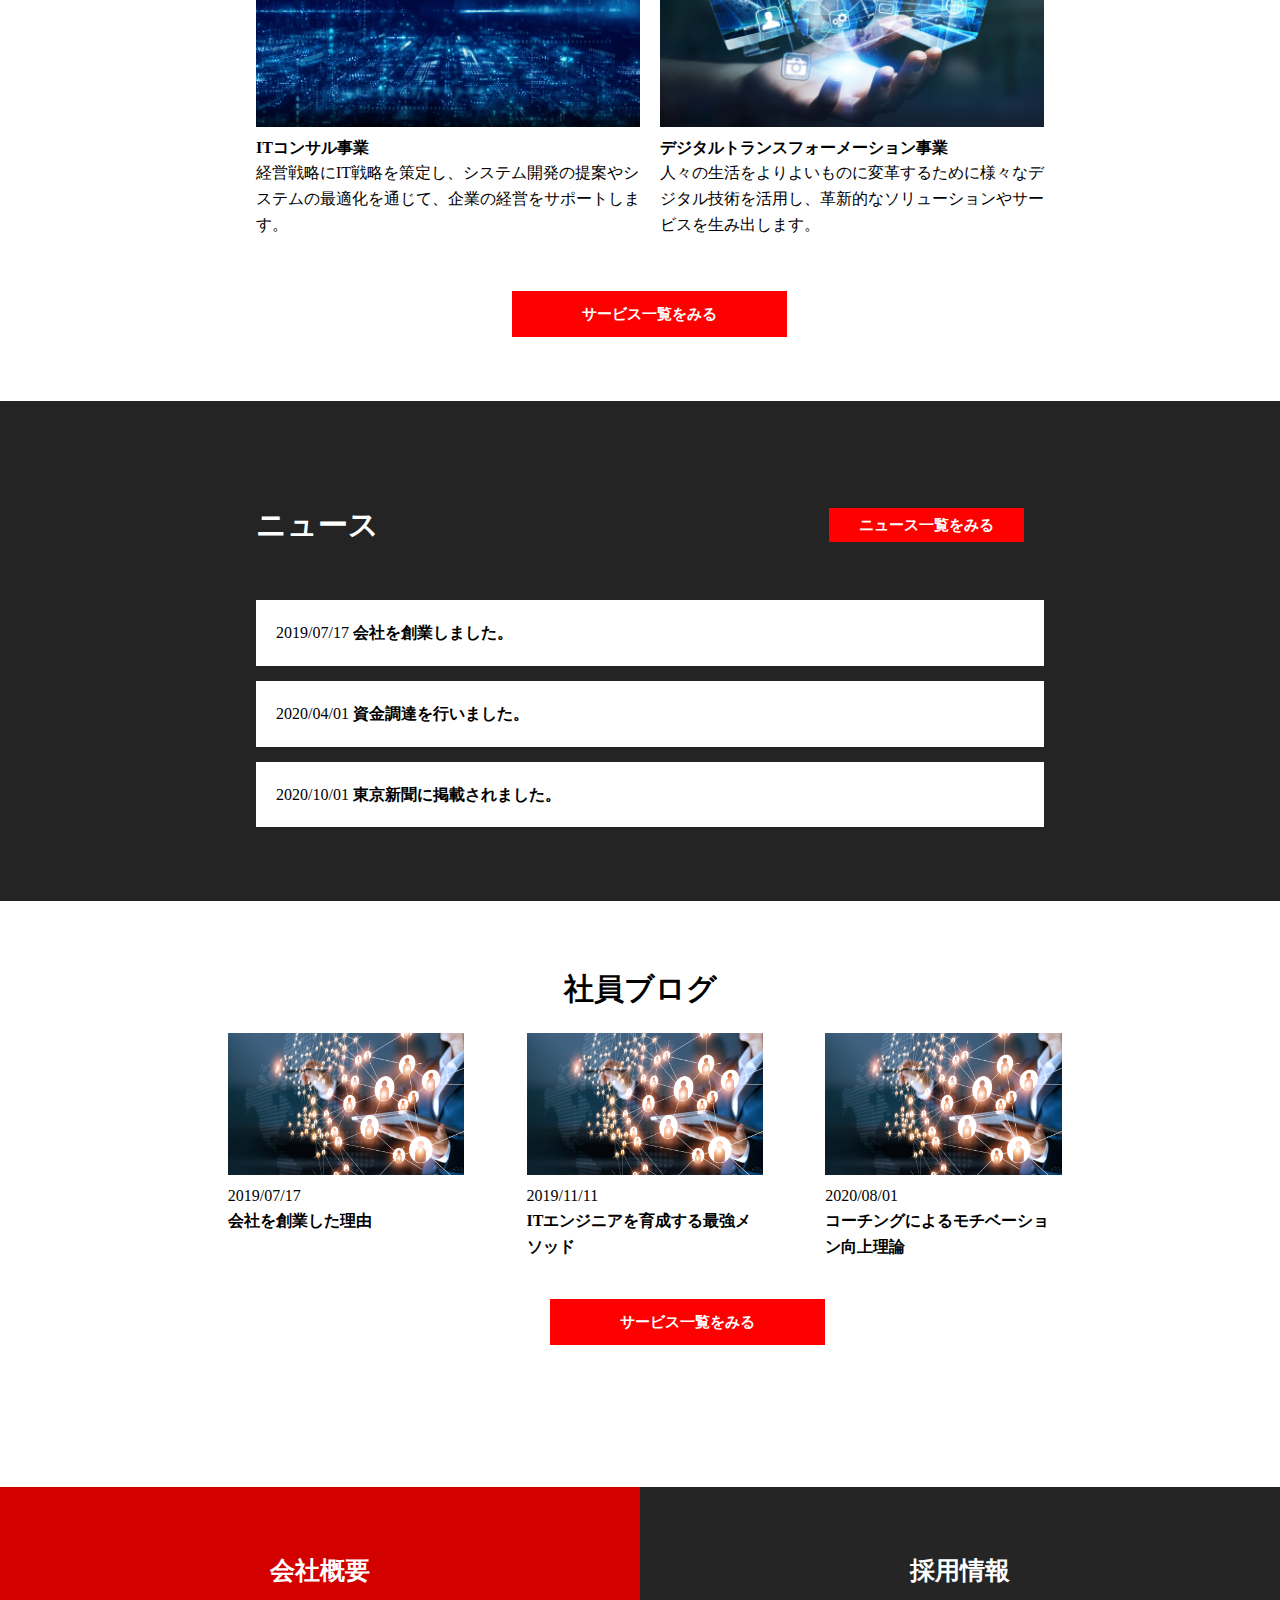
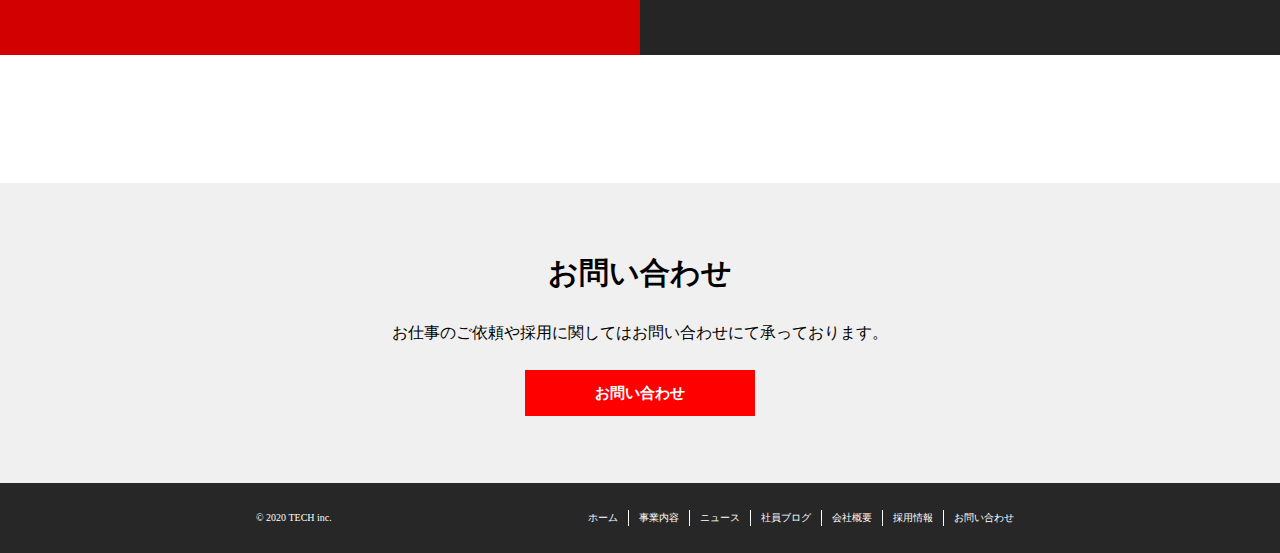
==== commit fd4041dc: "take15" ====
--- a/index.html
+++ b/index.html
@@ -108,7 +108,7 @@
             <img src="img/blog.png" alt="" />
           </a>
           <p class="blog-date">2019/11/11</p>
-          <h3 class="blog-topic">ITエンジニアを育成する最強メゾッド</h3>
+          <h3 class="blog-topic">ITエンジニアを育成する最強メソッド</h3>
         </div>
         <div class="blog-kind3">
           <a href="#">
--- a/css/style.css
+++ b/css/style.css
@@ -498,18 +498,19 @@
   display: flex;
   justify-content: space-between;
   align-items: center;
+  width: 100%;
 }
 
 .footer-logo {
   color: white;
-  font-size: smaller;
+  font-size: x-small;
   margin-left: 20%;
   line-height: 70px;
 }
 
 .footer-nav {
   margin-right: 20%;
-  font-size: smaller;
+  font-size: x-small;
 }
 
 .footer-nav ul {
@@ -517,17 +518,202 @@
 }
 
 .footer-nav li {
-  flex-grow: 2;
-  text-align: center;
+  color: white;
+  float: left;
   list-style-type: none;
-  justify-content: space-between;
-}
-
-.footer-nav li + li {
-  border-left: 1px solid white;
+  border-right: 1px solid white;
+}
+
+.footer-nav li:last-child {
+  border-right: none;
 }
 
 .footer-nav a {
+  color: white;
   text-decoration: none;
-  color: white;
-}
+  padding: 10px;
+}
+
+.footer-nav a:hover {
+  opacity: 0.7;
+}
+
+@media screen and (max-width: 768px) {
+  .header {
+    z-index: 50;
+  }
+
+  .header-nav {
+    display: none;
+  }
+
+  #hamburger {
+    width: 40px;
+    height: 40px;
+    position: absolute;
+    cursor: pointer;
+    z-index: 100;
+    top: 15px;
+    right: 30px;
+    transition: 0.4s;
+    display: block;
+  }
+  #hamburger span {
+    display: block;
+    width: 35px;
+    height: 4px;
+    background-color: #000;
+    transition: 0.8s;
+  }
+  #hamburger span:nth-of-type(1) {
+    position: absolute;
+    top: 10px;
+    left: 2px;
+  }
+  #hamburger span:nth-of-type(2) {
+    position: absolute;
+    top: 20px;
+    left: 2px;
+  }
+  #hamburger span:nth-of-type(3) {
+    position: absolute;
+    top: 30px;
+    left: 2px;
+  }
+
+  .eyecatch {
+    width: 100%;
+  }
+
+  .eyecatch h1 {
+    text-align: center;
+    width: 80%;
+    margin-left: 10%;
+    margin-top: 40%;
+  }
+
+  .eyecatch p {
+    text-align: center;
+    width: 70%;
+    margin-left: 15%;
+  }
+
+  .header-last {
+    height: 500px;
+  }
+
+  .header-last h1 {
+    padding-top: 20%;
+    padding-left: 10%;
+  }
+
+  .header-last p {
+    padding-left: 10%;
+    width: 85%;
+  }
+
+  .service-cat, .service-cat1 {
+   width: 90%; 
+   padding-top: 10px;
+  }
+
+  .service-cat1 {
+    margin-left: 5%;
+  }
+
+  .service-trap a {
+    margin-left: 15%;
+  }
+
+  .news {
+    height: 400px;
+  }
+
+  .news-head h1 {
+    margin-left: 5%;
+    font-size: 25px;
+  }
+
+  .news-head a {
+    margin-right: 5%;
+  }
+
+  .news-list {
+    margin-left: 5%;
+    width: 85%;
+    padding-top: 8px;
+    padding-bottom: 8px;
+  }
+
+  .blog h2 {
+    margin-top: 10%;
+  }
+
+  .blog-last a {
+    margin-left: 15%;
+  }
+
+  .blog-wrap {
+    flex-wrap: wrap;
+  }
+  
+  .blog-kind1, .blog-kind2, .blog-kind3 {
+    align-items: center;
+    margin-right: 20%;
+    width: 100%;
+  }
+
+  .blog-kind1 img, .blog-kind2 img, .blog-kind3 img {
+    width: 20em;
+  }
+
+  .blog-kind1 h3, .blog-kind2 h3, .blog-kind3 h3 {
+    width: 100%;
+    font-size: 15px;
+  }
+
+  
+
+  .recruit-wrap {
+    height: 250px;
+    text-align: center;
+    margin: 70px 0;
+  }
+
+  .recruit h1 {
+    margin-top: 80px;
+  }
+
+  .contact p {
+    width: 80%;
+    text-align: center;
+    line-height: 20px;
+    margin-left: 10%;
+    padding-top: 5px;
+    padding-bottom: 20px;
+  }
+
+  .footer {
+    height: 250px;
+  }
+
+  .footer-wrap {
+    display: flex;
+    justify-content: center;
+    flex-wrap: wrap;
+    width: 80%;
+  }
+
+  .footer-nav ul {
+    display: flex;
+    justify-content: center;
+    flex-wrap: wrap;
+    width: 35%;
+    margin-left: 60%;
+    margin-top: -2em;
+    line-height: 2.5em;
+  }
+
+  .footer-nav li {
+    border-right: none;
+  }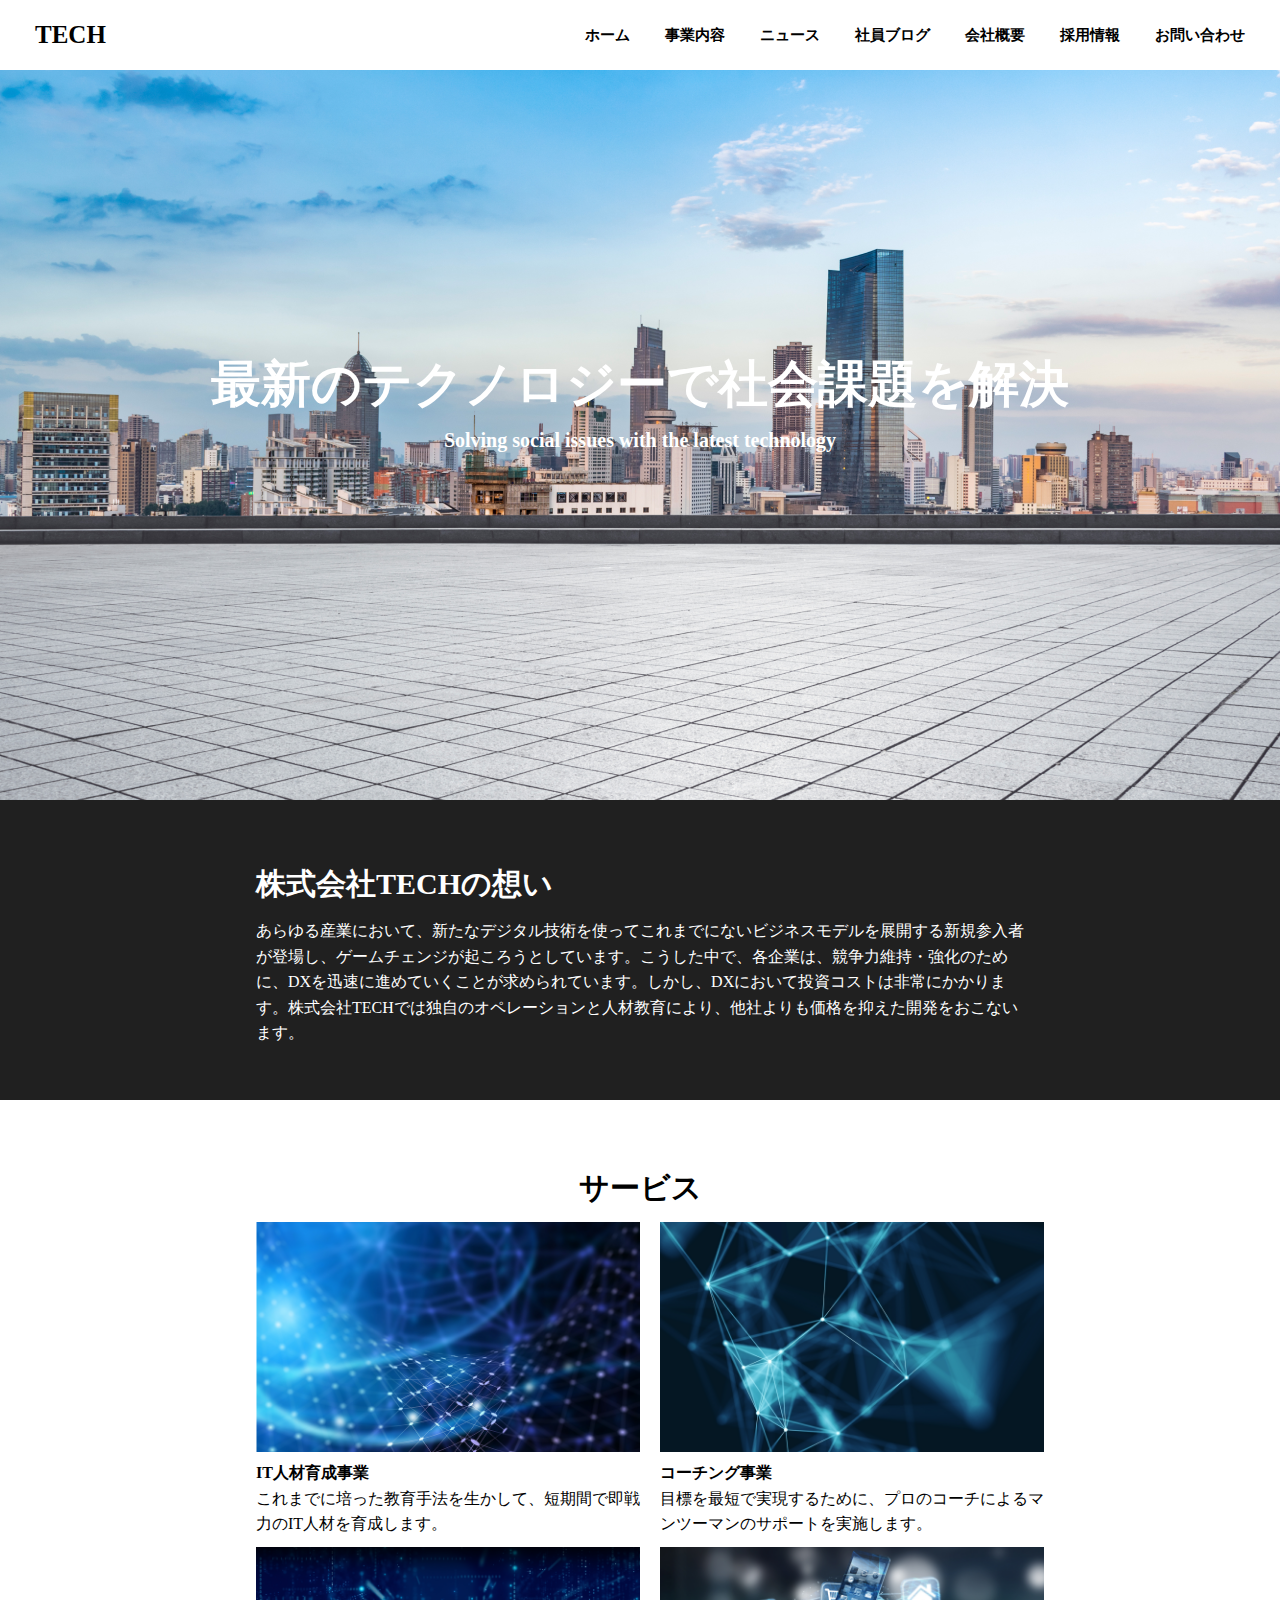
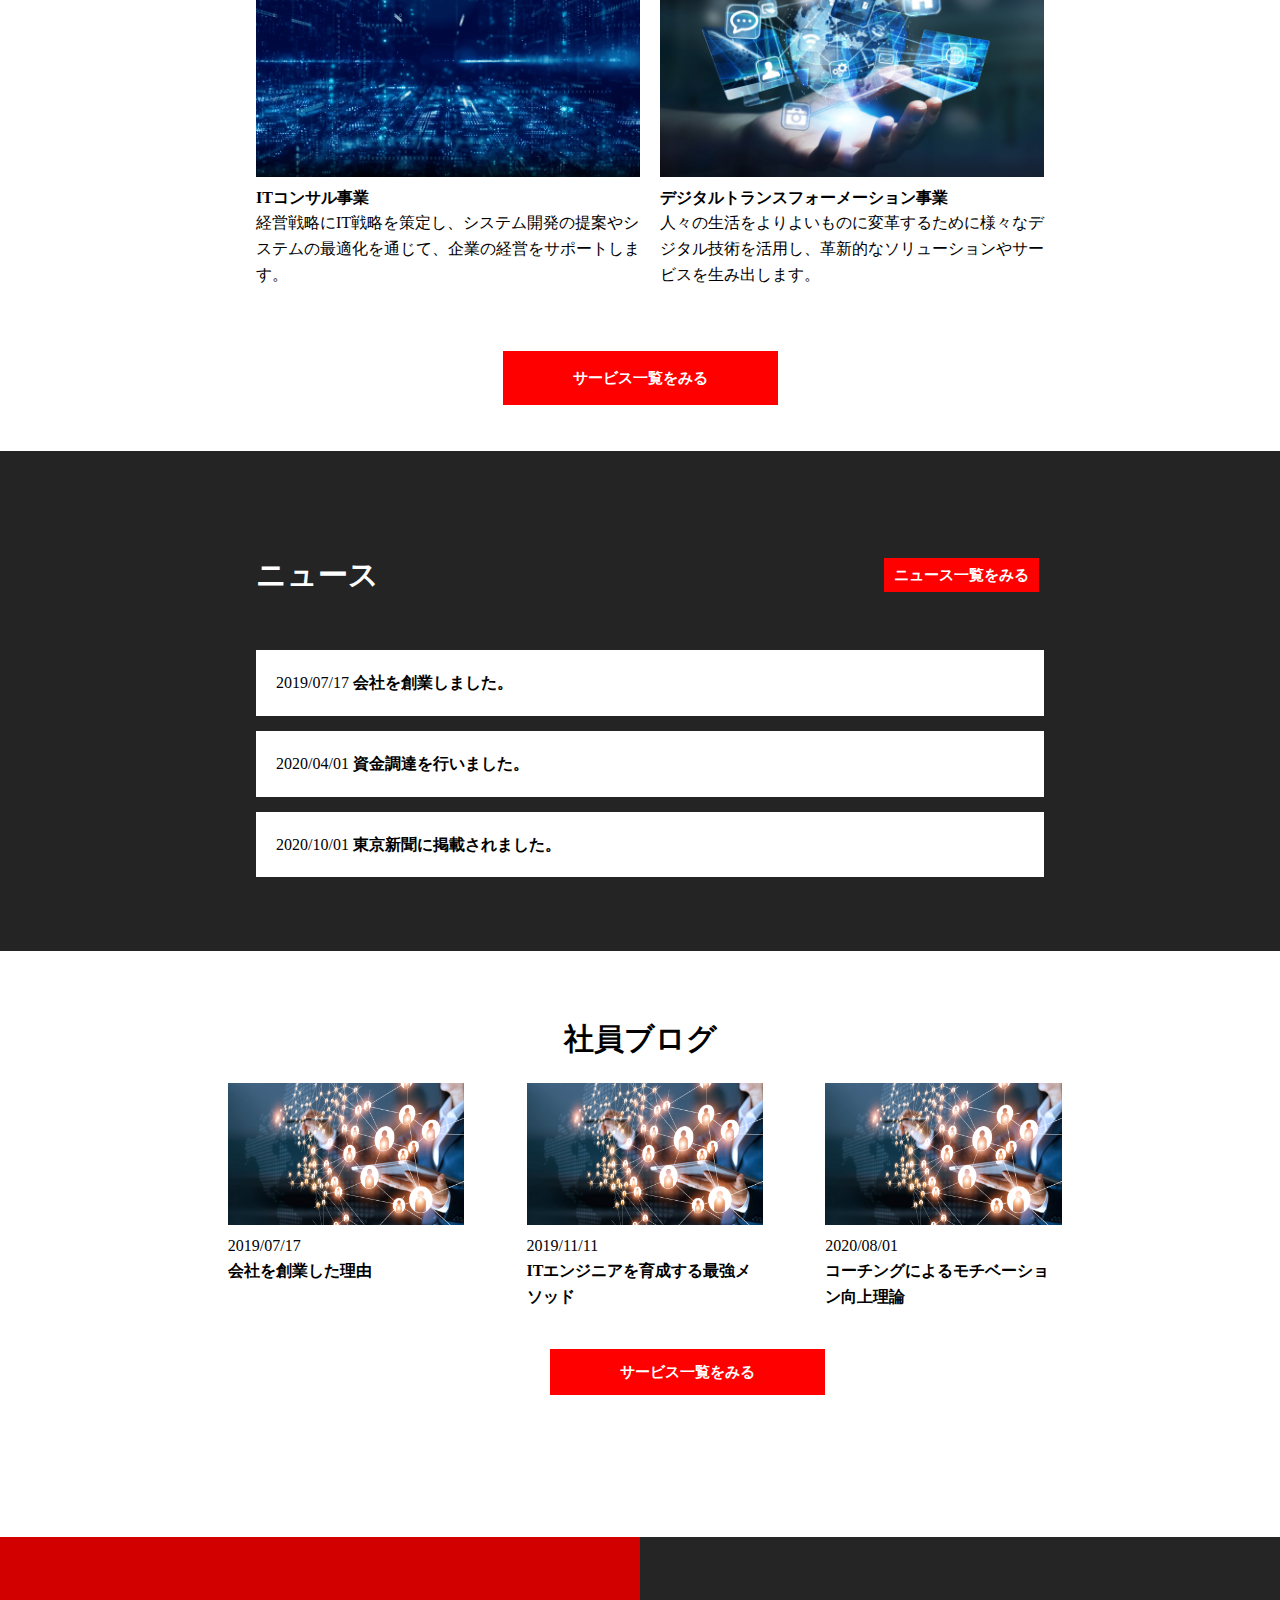
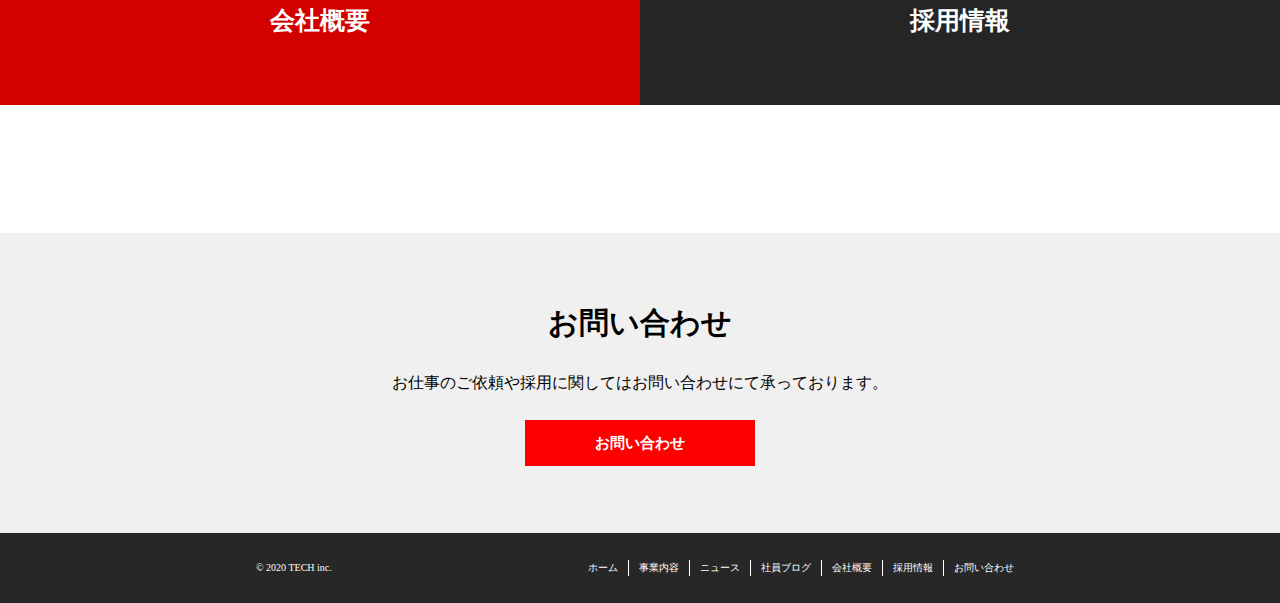
==== commit a6cfa80e: "ww" ====
--- a/index.html
+++ b/index.html
@@ -28,14 +28,19 @@
   </div>
 </header>
 <div class="eyecatch">
-  <h1 class="title">最新のテクノロジーで社会課題を解決</h1>
-  <p>Solving social issues with the latest technology</p>
+  <img src="img/mv.png" />
+    <div class="eyecatch-wrap">
+      <h1 class="title">最新のテクノロジーで社会課題を解決</h1>
+      <p>Solving social issues with the latest technology</p>
+    </div>
 </div>
 <div class="header-last">
-  <h1 class="title">株式会社TECHの想い</h1>
-  <p>
-    あらゆる産業において、新たなデジタル技術を使ってこれまでにないビジネスモデルを展開する新規参入者が登場し、ゲームチェンジが起ころうとしています。こうした中で、各企業は、競争力維持・強化のために、DXを迅速に進めていくことが求められています。しかし、DXにおいて投資コストは非常にかかります。株式会社TECHでは独自のオペレーションと人材教育により、他社よりも価格を抑えた開発をおこないます。
-  </p>
+  <div class="header-last-list">
+    <h1 class="title">株式会社TECHの想い</h1>
+    <p class="title">
+      あらゆる産業において、新たなデジタル技術を使ってこれまでにないビジネスモデルを展開する新規参入者が登場し、ゲームチェンジが起ころうとしています。こうした中で、各企業は、競争力維持・強化のために、DXを迅速に進めていくことが求められています。しかし、DXにおいて投資コストは非常にかかります。株式会社TECHでは独自のオペレーションと人材教育により、他社よりも価格を抑えた開発をおこないます。
+    </p>
+  </div>
 </div>
 <body>
   <main>
@@ -65,11 +70,13 @@
       </div>
     </div>
     <div class="service-trap">
-      <a href="service.html" class="link">サービス一覧をみる</a>
+      <div class="service-button">
+        <a href="service.html" class="link">サービス一覧をみる</a>
+      </div>
     </div>
     <div class="news">
       <div class="news-head">
-        <h1 class="title">ニュース</h1>
+        <h1 class="news-title">ニュース</h1>
         <a href="news.html" class="link">ニュース一覧をみる</a>
       </div>
       <div class="news-wrap">
--- a/css/style.css
+++ b/css/style.css
@@ -180,8 +180,10 @@
 .header {
   height: 70px;
   position: fixed;
+  z-index: 30;
   width: 100%;
   background-color: white;
+  top: 0;
 }
 
 .header-wrap {
@@ -212,47 +214,64 @@
   text-decoration: none;
 }
 
+
 .eyecatch {
-  height: 80vh;
+  position: relative;
+  display: flex;
+  justify-content: center; 
+  align-items: center;
+}
+
+.eyecatch img {
   width: 100%;
-  background: url(../img/mv.png);
-  background-size: cover;
-  padding-top: 30px;
-}
-
-.eyecatch h1 {
+  object-fit: cover;
+  height: 50em;
+}
+
+.eyecatch-wrap {
+  position: absolute;
   text-align: center;
-  padding-top: 20%;
-  color: white;
-  font-size: 50px;
-  font-weight: bold;
-}
-
-.eyecatch p {
-  text-align: center;
+  justify-content: center;
+  display: block;
+  width: 100%;
+  height: auto;
+}
+
+.eyecatch-wrap h1 {
+  color: white;
+  font-size: 50px;  
+}
+
+.eyecatch-wrap p {
   color: white;
   font-weight: bold;
   font-size: 20px;
 }
+
 
 .header-last {
   height: 300px;
   background-color: rgb(32, 32, 32);
 }
 
+.header-last-list {
+  justify-content: center;
+  position: relative;
+  text-align: left;
+  margin-left: 20%;
+  top: 60px;
+  width: 60%;
+}
+
 .header-last h1 {
   color: white;
   font-weight: bold;
   font-size: 30px;
-  padding-left: 15%;
-  padding-top: 5%;
 }
 
 .header-last p {
   color: white;
-  padding-left: 15%;
-  width: 65%;
-  padding-top: 20px;
+  margin-top: 10px;
 }
 
 .main {
@@ -286,47 +305,19 @@
   margin-left: 20px;
 }
 
-/* .service-cat img, .service-cat1 img {
-  width: 90%;
-} */
-
 .service-cat1 {
   margin-left: 20%;
 }
-
-/* .service-cat,
-.service-cat1 {
-  margin: 10px 0;
-}
-
-.service-cat p,
-.service-cat1 p {
-  width: 70%;
-}
-
-.service-cat img,
-.service-cat1 img {
-  width: 70%;
-}
-
-.service-cat1 img,
-.service-cat1 p,
-.service-cat1 h3 {
-  margin-left: 25%;
-} */
 
 .service-trap {
   height: 100px;
   margin-top: 5%;
 }
 
-.service-trap link {
-  padding-top: 100px;
-}
-
-.service-trap a {
-  width: 100%;
-  margin-left: 40%;
+.service-button {
+  justify-content: center;
+  align-items: center;
+  display: flex;
 }
 
 .link {
@@ -352,20 +343,20 @@
   display: flex;
   justify-content: space-between;
   align-items: center;
-  width: 100%;
+  width: 80%;
+  margin-left: 20%;
 }
 
 .news-head h1 {
   color: white;
   font-size: 30px;
-  margin-left: 20%;
   margin-top: 100px;
 }
 
 .news-head a {
-  margin-right: 20%;
+  margin-right: 23.5%;
   margin-top: 100px;
-  padding: 5px 30px;
+  padding: 5px 10px;
 }
 
 .news-wrap {
@@ -410,7 +401,6 @@
   justify-content: center;
   width: 70%;
   padding: 20px 15%;
-  /* margin-left: 3%; */
 }
 
 .blog-kind1, .blog-kind2, .blog-kind3 {
@@ -583,59 +573,59 @@
 
   .eyecatch {
     width: 100%;
-  }
-
-  .eyecatch h1 {
-    text-align: center;
+    /* padding: auto 0; */
+  }
+
+  .eyecatch h1,
+  .eyecatch p {
     width: 80%;
     margin-left: 10%;
+  }
+
+  .eyecatch h1 {
     margin-top: 40%;
   }
 
-  .eyecatch p {
-    text-align: center;
-    width: 70%;
-    margin-left: 15%;
-  }
 
   .header-last {
-    height: 500px;
-  }
-
-  .header-last h1 {
-    padding-top: 20%;
-    padding-left: 10%;
-  }
-
-  .header-last p {
-    padding-left: 10%;
-    width: 85%;
+    height: 30em;
+    position: relative;
+  }
+
+  .header-last-list {
+    width: 86%;
+    text-align: left;
+    margin-left: 7%;
+    margin-bottom: 10%;
   }
 
   .service-cat, .service-cat1 {
-   width: 90%; 
-   padding-top: 10px;
-  }
-
-  .service-cat1 {
-    margin-left: 5%;
-  }
-
-  .service-trap a {
-    margin-left: 15%;
+    width: 80%;
+    margin: 0 auto;
   }
 
   .news {
     height: 400px;
   }
 
+  .news-head {
+    bottom: 40%;
+    width: 100%;
+    margin-left: 0;
+  }
+
+  .news-title {
+    width: 80%;
+  }
+
   .news-head h1 {
+    font-size: 25px;
     margin-left: 5%;
-    font-size: 25px;
   }
 
   .news-head a {
     margin-right: 5%;
+    width: 60%;
   }
 
   .news-list {
@@ -645,26 +635,28 @@
     padding-bottom: 8px;
   }
 
+
   .blog h2 {
     margin-top: 10%;
   }
 
   .blog-last a {
-    margin-left: 15%;
+    margin: 0 15%;
   }
 
   .blog-wrap {
     flex-wrap: wrap;
+    align-items: center;
   }
   
   .blog-kind1, .blog-kind2, .blog-kind3 {
     align-items: center;
-    margin-right: 20%;
+    margin-right: 23%;
     width: 100%;
   }
 
   .blog-kind1 img, .blog-kind2 img, .blog-kind3 img {
-    width: 20em;
+    width: 21em;
   }
 
   .blog-kind1 h3, .blog-kind2 h3, .blog-kind3 h3 {
